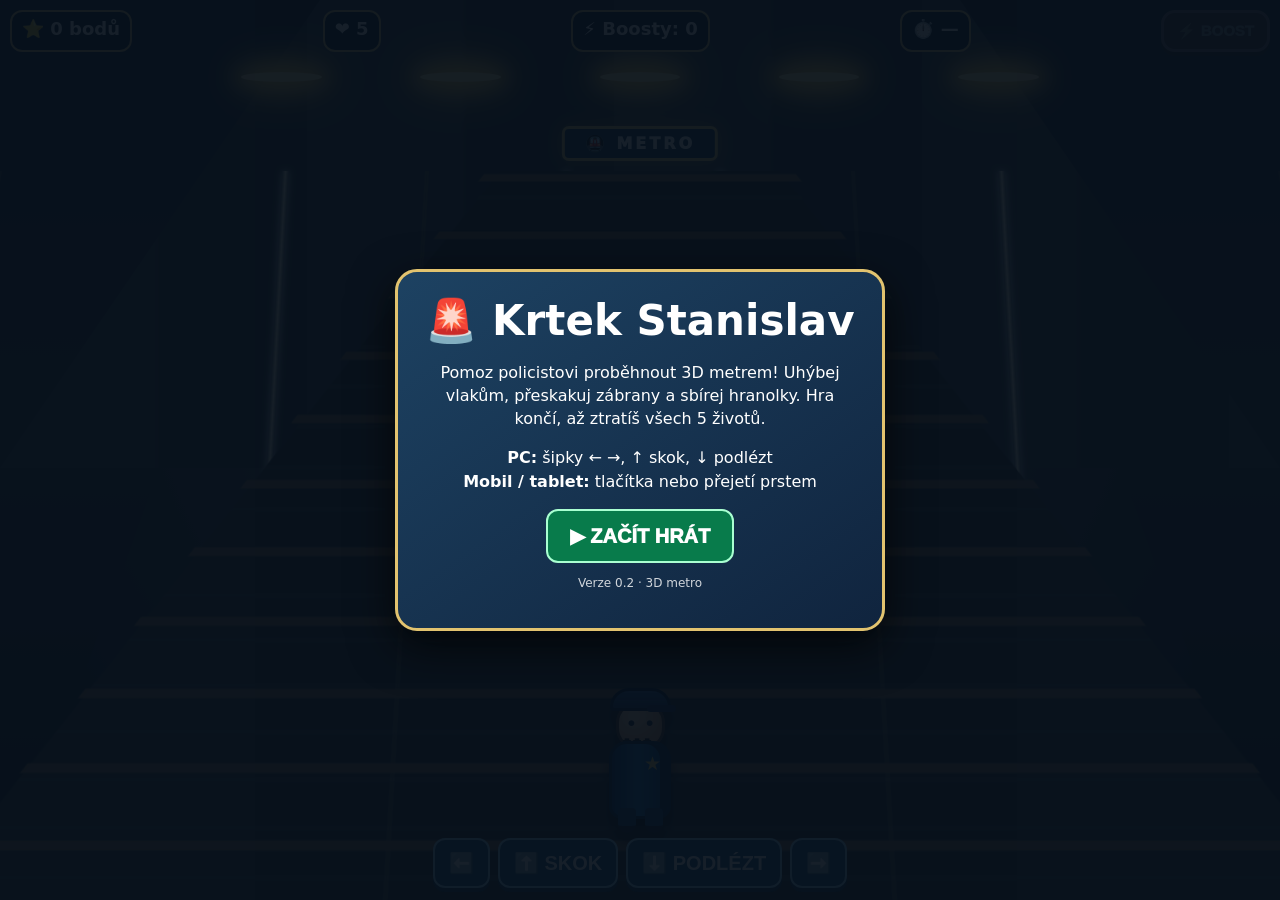
==== skupina-1-krtek-stanislav/index.html @ 67f4f02d "Vytvoření 3D verze hry Krtek Stanislav 0.2" ====
<!doctype html>
<html lang="cs">
<head>
<meta charset="utf-8">
<meta name="viewport" content="width=device-width,initial-scale=1,maximum-scale=1,user-scalable=no">
<title>Krtek Stanislav – 3D metro</title>
<style>
:root{color-scheme:dark;font-family:system-ui,Arial,sans-serif}*{box-sizing:border-box}
body{margin:0;background:#080e18;color:#fff;overflow:hidden;touch-action:manipulation}
#game{position:relative;width:100vw;height:100dvh;min-height:520px;overflow:hidden;background:linear-gradient(#111b2b 0 12%,#242c37 48%,#090d13 100%);perspective:850px}
.ceiling{position:absolute;inset:0 0 48%;background:repeating-linear-gradient(90deg,#353b42 0 12%,#252b32 12.5% 24%);clip-path:polygon(25% 0,75% 0,100% 100%,0 100%)}
.tunnel{position:absolute;inset:4% 0 0;background:radial-gradient(ellipse at 50% 38%,#5a6063 0,#333b42 42%,#111923 78%);clip-path:polygon(25% 0,75% 0,100% 100%,0 100%)}
.lamps{position:absolute;top:8%;left:15%;right:15%;height:12%;display:flex;justify-content:space-around;filter:drop-shadow(0 0 18px #ffd76a)}
.lamps i{width:9%;height:10px;border-radius:50%;background:#ffe59a;box-shadow:0 0 20px 8px #ffd35b}
.sign{position:absolute;z-index:2;top:14%;left:50%;transform:translateX(-50%);background:#183c55;border:3px solid #e5c56a;border-radius:7px;padding:5px 20px;font-weight:1000;letter-spacing:3px;box-shadow:0 0 18px #ffcf5a66}
.world{position:absolute;inset:19% 0 0;transform-style:preserve-3d;transform:rotateX(12deg);transform-origin:50% 0}
.floor{position:absolute;inset:0;background:repeating-linear-gradient(0deg,#282b2d 0 35px,#34383a 36px 39px);clip-path:polygon(39% 0,61% 0,100% 100%,0 100%)}
.lane{position:absolute;top:0;bottom:0;width:33.333%;border-left:2px solid #b8a16c33;border-right:2px solid #b8a16c33}
.lane:nth-child(1){left:0}.lane:nth-child(2){left:33.333%}.lane:nth-child(3){left:66.666%}
.rail{position:absolute;top:0;bottom:-5%;width:7px;background:linear-gradient(90deg,#56616a,#f4f0d8,#59636b);box-shadow:0 0 7px #cbd8e5;transform:perspective(400px) rotateX(-5deg);transform-origin:top}
.rail.r1{left:22%}.rail.r2{left:44%}.rail.r3{left:56%}.rail.r4{left:78%}
.sleepers{position:absolute;inset:0;background:repeating-linear-gradient(0deg,transparent 0 35px,#8a6b4b 36px 43px,transparent 44px 62px);clip-path:polygon(38% 0,62% 0,100% 100%,0 100%);opacity:.9}
#player{position:absolute;z-index:6;bottom:9%;left:50%;width:78px;height:142px;transform:translateX(-50%);transition:left .14s;filter:drop-shadow(0 12px 7px #000b);transform-style:preserve-3d}
.officer{position:absolute;bottom:0;left:8px;width:62px;height:78px;background:linear-gradient(90deg,#07366e,#1675bd 45%,#06427f);border:3px solid #082747;border-radius:18px 18px 13px 13px;box-shadow:inset -8px 0 #031f45}
.officer:before{content:"★";position:absolute;right:7px;top:8px;color:#ffdf72;font-size:19px}
.head{position:absolute;bottom:69px;left:15px;width:49px;height:49px;border-radius:45%;background:radial-gradient(circle at 35% 28%,#ffe0b4,#c98252);border:3px solid #573a2b;text-align:center;color:#18233a;font-size:20px;padding-top:7px}
.head:after{content:"〰";position:absolute;left:4px;top:24px;color:#111;font-size:27px;font-weight:1000}
.cap{position:absolute;z-index:2;bottom:108px;left:9px;width:61px;height:23px;background:linear-gradient(#315f9d,#102f5d);border:3px solid #091d37;border-radius:24px 24px 5px 5px}
.cap:after{content:"";position:absolute;right:-8px;bottom:-4px;width:29px;height:7px;background:#142d50;border-radius:8px}
.legs{position:absolute;bottom:-14px;left:17px;display:flex;gap:9px}.legs i{width:18px;height:25px;background:#123f72;border-radius:4px 4px 8px 8px;border-bottom:7px solid #181b20}
.object{position:absolute;z-index:5;left:50%;top:-100px;transform:translateX(-50%);font-size:clamp(42px,8vw,72px);filter:drop-shadow(0 8px 5px #000b);will-change:top}
.object.food{font-size:48px}.object.train{font-size:clamp(58px,11vw,94px)}.object.barrier{font-size:clamp(44px,9vw,76px)}
.hud{position:absolute;z-index:12;top:10px;left:10px;right:10px;display:flex;justify-content:space-between;gap:6px;flex-wrap:wrap;font-weight:900}
.pill{background:#071727eF;border:2px solid #d8bd70;border-radius:12px;padding:6px 10px;font-size:clamp(12px,3vw,18px)}
#boostButton{background:#c62828;border:3px solid #ffb0a4;border-radius:14px;color:#fff;font-weight:1000;padding:9px 13px;font-size:15px;box-shadow:0 4px #751515}
#boostButton:disabled{opacity:.48;filter:grayscale(.7)}
.controls{position:absolute;z-index:12;bottom:12px;left:0;right:0;display:flex;justify-content:center;gap:8px}
.controls button{background:#164f80;border:2px solid #9edfff;border-radius:12px;color:white;padding:11px 14px;font-size:clamp(15px,3.5vw,20px);font-weight:900;box-shadow:0 4px #092b4b}
#overlay{position:absolute;z-index:20;inset:0;background:#07111beF;display:flex;align-items:center;justify-content:center;padding:16px;text-align:center}
.panel{max-width:490px;background:linear-gradient(145deg,#1d4262,#10243e);border:3px solid #e2c36f;border-radius:22px;padding:24px;box-shadow:0 15px 45px #000b}
.panel h1{font-size:clamp(27px,6vw,42px);margin:0 0 10px}.panel p{line-height:1.45}.mainbtn{background:#087b4b;color:white;border:2px solid #a9ffd1;border-radius:12px;padding:13px 22px;font-weight:1000;font-size:20px}
.small{font-size:12px;opacity:.8}
.jump{animation:jump .65s ease}.slide{transform:translateX(-50%) scale(.75,.55)!important;transform-origin:bottom}
@keyframes jump{50%{bottom:30%}}
@media(max-height:620px){#player{bottom:7%;transform:translateX(-50%) scale(.8);transform-origin:bottom}.controls{bottom:5px}.controls button{padding:7px 10px}.hud{top:5px}}
</style>
</head>
<body>
<main id="game">
<div class="tunnel"></div><div class="ceiling"></div><div class="lamps"><i></i><i></i><i></i><i></i><i></i></div><div class="sign">🚇 METRO</div>
<div class="world"><div class="floor"></div><div class="lane"></div><div class="lane"></div><div class="lane"></div><div class="sleepers"></div><div class="rail r1"></div><div class="rail r2"></div><div class="rail r3"></div><div class="rail r4"></div></div>
<div class="hud"><div class="pill">⭐ <span id="score">0</span> bodů</div><div class="pill">❤️ <span id="lives">5</span></div><div class="pill">⚡ Boosty: <span id="boosts">0</span></div><div class="pill">⏱️ <span id="boostTime">—</span></div><button id="boostButton" disabled>⚡ BOOST</button></div>
<div id="player"><div class="cap"></div><div class="head">• •</div><div class="officer"></div><div class="legs"><i></i><i></i></div></div>
<div class="controls"><button id="left">⬅️</button><button id="jump">⬆️ SKOK</button><button id="slide">⬇️ PODLÉZT</button><button id="right">➡️</button></div>
<div id="overlay"><div class="panel"><h1>🚨 Krtek Stanislav</h1><p>Pomoz policistovi proběhnout 3D metrem! Uhýbej vlakům, přeskakuj zábrany a sbírej hranolky. Hra končí, až ztratíš všech 5 životů.</p><p><b>PC:</b> šipky ← →, ↑ skok, ↓ podlézt<br><b>Mobil / tablet:</b> tlačítka nebo přejetí prstem</p><button class="mainbtn" id="start">▶ ZAČÍT HRÁT</button><p class="small">Verze 0.2 · 3D metro</p></div></div>
</main>
<script>
(()=>{const $=id=>document.getElementById(id),game=$('game'),player=$('player');let lane=1,score=0,lives=5,boosts=0,boostLeft=0,running=false,objects=[],last=0,spawn=0,raf=0,clock=0;const centers=['16.666%','50%','83.333%'];function hud(){$('score').textContent=score;$('lives').textContent=lives;$('boosts').textContent=boosts;$('boostButton').disabled=!running||boosts<1;$('boostTime').textContent=boostLeft>0?boostLeft.toFixed(1)+' s':'—'}function place(){player.style.left=centers[lane]}function move(d){if(!running)return;lane=Math.max(0,Math.min(2,lane+d));place()}function pose(a){if(!running)return;player.classList.remove('jump','slide');void player.offsetWidth;player.classList.add(a);setTimeout(()=>player.classList.remove(a),650)}function spawnObj(){const l=Math.floor(Math.random()*3),r=Math.random(),kind=r<.25?'food':r<.67?'train':'barrier';const el=document.createElement('div');el.className='object '+kind;el.textContent=kind==='food'?'🍟':kind==='train'?'🚇':'🚧';el.style.left=centers[l];game.appendChild(el);objects.push({el,l,kind,y:-100,checked:false})}
function tick(now){if(!running)return;const dt=Math.min((now-last)/1000,.05);last=now;spawn+=dt;if(spawn>(boostLeft>0?.78:1.05)){spawn=0;spawnObj()}const speed=(boostLeft>0?1.1:1)*300;for(let i=objects.length-1;i>=0;i--){const o=objects[i];o.y+=speed*dt;o.el.style.top=o.y+'px';const hit=o.y>game.clientHeight*.68&&o.y<game.clientHeight*.83&&o.l===lane&&!o.checked;if(hit){o.checked=true;if(o.kind==='food'){score+=10;const before=Math.floor((score-10)/500),after=Math.floor(score/500);boosts+=after-before;hud()}else if(o.kind==='train'){lives--;hud();if(lives<=0){finish();return}}else if(!player.classList.contains('jump')&&!player.classList.contains('slide')){lives--;hud();if(lives<=0){finish();return}}}if(o.y>game.clientHeight+100){o.el.remove();objects.splice(i,1)}}if(boostLeft>0){boostLeft=Math.max(0,boostLeft-dt);hud()}raf=requestAnimationFrame(tick)}
function start(){cancelAnimationFrame(raf);objects.forEach(o=>o.el.remove());objects=[];lane=1;score=0;lives=5;boosts=0;boostLeft=0;spawn=0;running=true;place();hud();$('overlay').style.display='none';last=performance.now();raf=requestAnimationFrame(tick)}
function finish(){running=false;cancelAnimationFrame(raf);$('overlay').style.display='flex';$('overlay').innerHTML='<div class="panel"><h1>🚨 Konec hry!</h1><p>Policistovi došly životy. Dobrá práce!</p><p>Nasbírané body: <b>'+score+'</b><br>Zbývající hranolky proměnily se v parádní skóre!</p><button class="mainbtn" id="again">↻ HRÁT ZNOVU</button><p class="small">Krtek Stanislav · Verze 0.2</p></div>';$('again').onclick=start;hud()}
function useBoost(){if(!running||boosts<1||boostLeft>0)return;boosts--;boostLeft=20;hud()}
$('start').onclick=start;$('left').onclick=()=>move(-1);$('right').onclick=()=>move(1);$('jump').onclick=()=>pose('jump');$('slide').onclick=()=>pose('slide');$('boostButton').onclick=useBoost;document.addEventListener('keydown',e=>{if(e.key==='ArrowLeft')move(-1);if(e.key==='ArrowRight')move(1);if(e.key==='ArrowUp'||e.key===' ')pose('jump');if(e.key==='ArrowDown')pose('slide');if(e.key.toLowerCase()==='b')useBoost()});let sx=0,sy=0;game.addEventListener('touchstart',e=>{sx=e.changedTouches[0].clientX;sy=e.changedTouches[0].clientY},{passive:true});game.addEventListener('touchend',e=>{const dx=e.changedTouches[0].clientX-sx,dy=e.changedTouches[0].clientY-sy;if(Math.abs(dx)>35&&Math.abs(dx)>Math.abs(dy))move(dx>0?1:-1);else if(Math.abs(dy)>35)pose(dy<0?'jump':'slide')},{passive:true});place();hud()})();
</script>
</body></html>
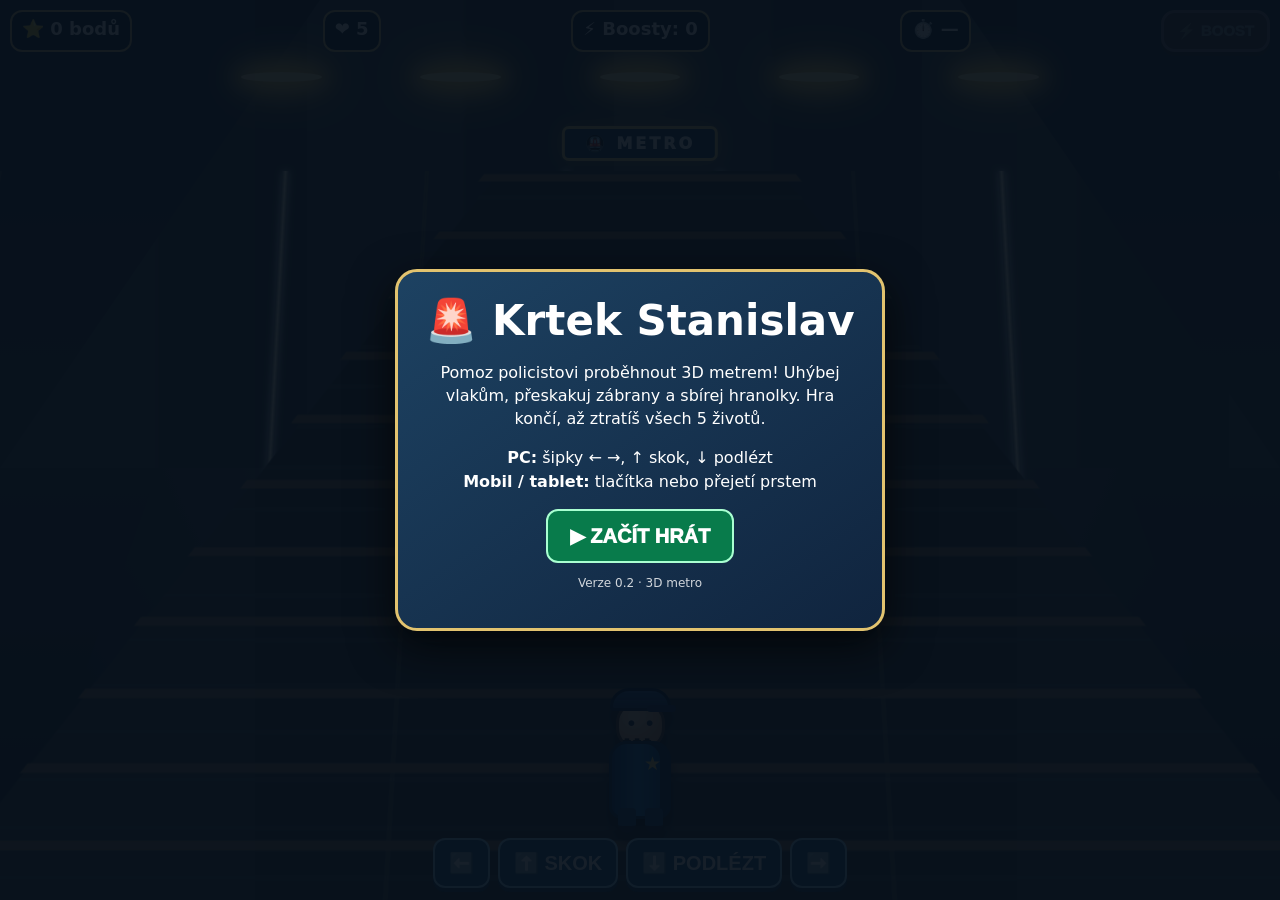
==== commit 382642ab: "Oprava rozložení tří kolejí ve 3D metru" ====
--- a/skupina-1-krtek-stanislav/index.html
+++ b/skupina-1-krtek-stanislav/index.html
@@ -16,7 +16,7 @@
 .world{position:absolute;inset:19% 0 0;transform-style:preserve-3d;transform:rotateX(12deg);transform-origin:50% 0}
 .floor{position:absolute;inset:0;background:repeating-linear-gradient(0deg,#282b2d 0 35px,#34383a 36px 39px);clip-path:polygon(39% 0,61% 0,100% 100%,0 100%)}
 .lane{position:absolute;top:0;bottom:0;width:33.333%;border-left:2px solid #b8a16c33;border-right:2px solid #b8a16c33}
-.lane:nth-child(1){left:0}.lane:nth-child(2){left:33.333%}.lane:nth-child(3){left:66.666%}
+.lane:nth-child(2){left:0}.lane:nth-child(3){left:33.333%}.lane:nth-child(4){left:66.666%}
 .rail{position:absolute;top:0;bottom:-5%;width:7px;background:linear-gradient(90deg,#56616a,#f4f0d8,#59636b);box-shadow:0 0 7px #cbd8e5;transform:perspective(400px) rotateX(-5deg);transform-origin:top}
 .rail.r1{left:22%}.rail.r2{left:44%}.rail.r3{left:56%}.rail.r4{left:78%}
 .sleepers{position:absolute;inset:0;background:repeating-linear-gradient(0deg,transparent 0 35px,#8a6b4b 36px 43px,transparent 44px 62px);clip-path:polygon(38% 0,62% 0,100% 100%,0 100%);opacity:.9}
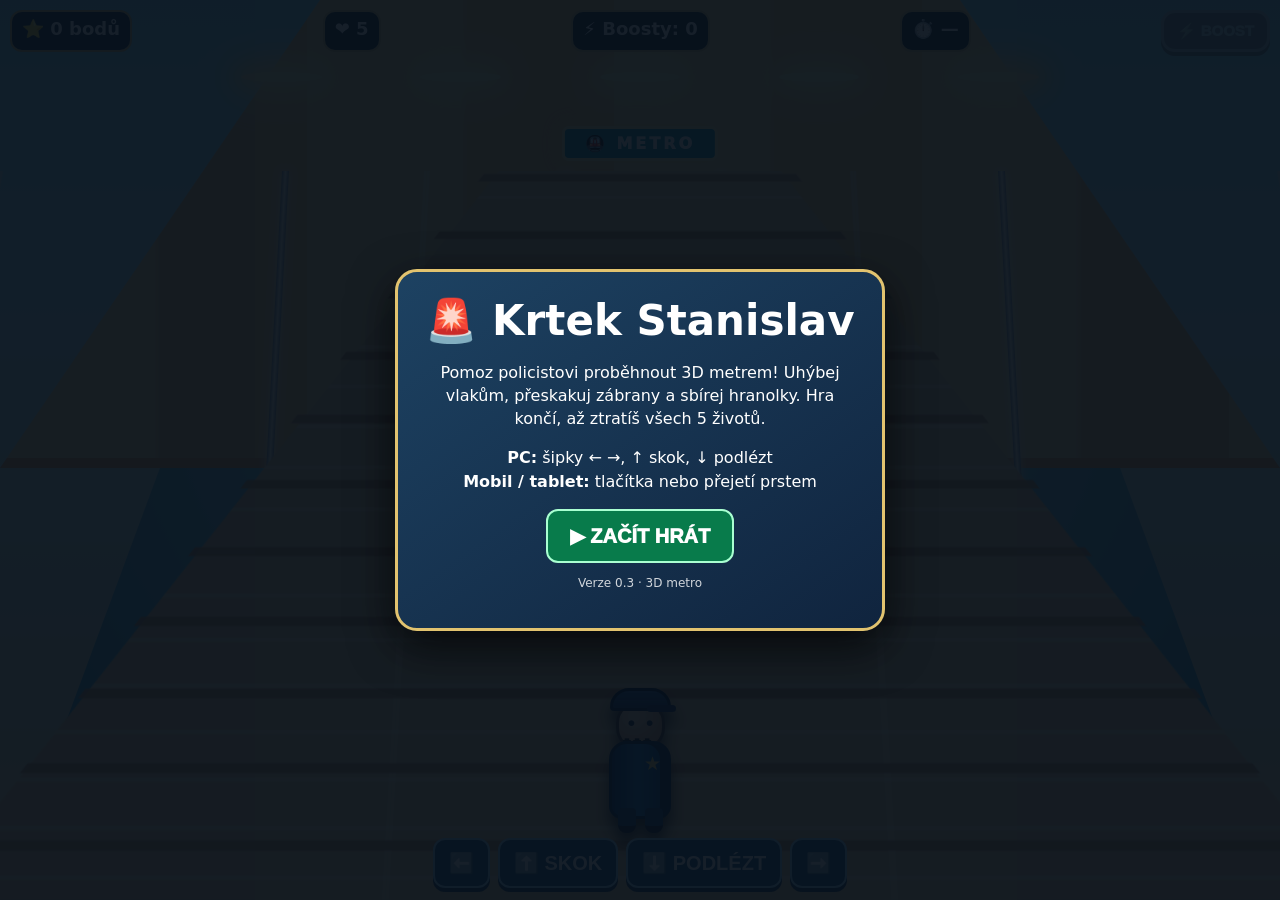
==== commit 45486251: "Grafika metra – barevný kreslený styl, verze 0.3" ====
--- a/skupina-1-krtek-stanislav/index.html
+++ b/skupina-1-krtek-stanislav/index.html
@@ -7,19 +7,19 @@
 <style>
 :root{color-scheme:dark;font-family:system-ui,Arial,sans-serif}*{box-sizing:border-box}
 body{margin:0;background:#080e18;color:#fff;overflow:hidden;touch-action:manipulation}
-#game{position:relative;width:100vw;height:100dvh;min-height:520px;overflow:hidden;background:linear-gradient(#111b2b 0 12%,#242c37 48%,#090d13 100%);perspective:850px}
-.ceiling{position:absolute;inset:0 0 48%;background:repeating-linear-gradient(90deg,#353b42 0 12%,#252b32 12.5% 24%);clip-path:polygon(25% 0,75% 0,100% 100%,0 100%)}
-.tunnel{position:absolute;inset:4% 0 0;background:radial-gradient(ellipse at 50% 38%,#5a6063 0,#333b42 42%,#111923 78%);clip-path:polygon(25% 0,75% 0,100% 100%,0 100%)}
-.lamps{position:absolute;top:8%;left:15%;right:15%;height:12%;display:flex;justify-content:space-around;filter:drop-shadow(0 0 18px #ffd76a)}
-.lamps i{width:9%;height:10px;border-radius:50%;background:#ffe59a;box-shadow:0 0 20px 8px #ffd35b}
-.sign{position:absolute;z-index:2;top:14%;left:50%;transform:translateX(-50%);background:#183c55;border:3px solid #e5c56a;border-radius:7px;padding:5px 20px;font-weight:1000;letter-spacing:3px;box-shadow:0 0 18px #ffcf5a66}
+#game{position:relative;width:100vw;height:100dvh;min-height:520px;overflow:hidden;background:linear-gradient(#8fe7ff 0%,#b8f2ff 35%,#f6d99a 100%);perspective:850px}
+.ceiling{position:absolute;inset:0 0 48%;background:repeating-linear-gradient(90deg,#ffdc91 0 12%,#f4c477 12.5% 24%);border-bottom:10px solid #e99d56;clip-path:polygon(25% 0,75% 0,100% 100%,0 100%)}
+.tunnel{position:absolute;inset:4% 0 0;background:radial-gradient(ellipse at 50% 38%,#b7f4ff 0,#72c9df 45%,#3993b8 82%);clip-path:polygon(25% 0,75% 0,100% 100%,0 100%)}
+.lamps{position:absolute;top:8%;left:15%;right:15%;height:12%;display:flex;justify-content:space-around;filter:drop-shadow(0 0 18px #fff3a0)}
+.lamps i{width:9%;height:10px;border-radius:50%;background:#fff6b0;box-shadow:0 0 22px 9px #fff0a0}
+.sign{position:absolute;z-index:2;top:14%;left:50%;transform:translateX(-50%);background:#168b9d;border:3px solid #fff0a0;border-radius:7px;padding:5px 20px;font-weight:1000;letter-spacing:3px;box-shadow:0 0 18px #ffcf5a66}
 .world{position:absolute;inset:19% 0 0;transform-style:preserve-3d;transform:rotateX(12deg);transform-origin:50% 0}
-.floor{position:absolute;inset:0;background:repeating-linear-gradient(0deg,#282b2d 0 35px,#34383a 36px 39px);clip-path:polygon(39% 0,61% 0,100% 100%,0 100%)}
-.lane{position:absolute;top:0;bottom:0;width:33.333%;border-left:2px solid #b8a16c33;border-right:2px solid #b8a16c33}
+.floor{position:absolute;inset:0;background:repeating-linear-gradient(0deg,#e9c78c 0 35px,#f6dfad 36px 39px);clip-path:polygon(39% 0,61% 0,100% 100%,0 100%)}
+.lane{position:absolute;top:0;bottom:0;width:33.333%;border-left:3px solid #fff2c566;border-right:3px solid #fff2c566}
 .lane:nth-child(2){left:0}.lane:nth-child(3){left:33.333%}.lane:nth-child(4){left:66.666%}
-.rail{position:absolute;top:0;bottom:-5%;width:7px;background:linear-gradient(90deg,#56616a,#f4f0d8,#59636b);box-shadow:0 0 7px #cbd8e5;transform:perspective(400px) rotateX(-5deg);transform-origin:top}
+.rail{position:absolute;top:0;bottom:-5%;width:7px;background:linear-gradient(90deg,#8b9299,#fff7df,#8b9299);box-shadow:0 0 9px #fff5d5;transform:perspective(400px) rotateX(-5deg);transform-origin:top}
 .rail.r1{left:22%}.rail.r2{left:44%}.rail.r3{left:56%}.rail.r4{left:78%}
-.sleepers{position:absolute;inset:0;background:repeating-linear-gradient(0deg,transparent 0 35px,#8a6b4b 36px 43px,transparent 44px 62px);clip-path:polygon(38% 0,62% 0,100% 100%,0 100%);opacity:.9}
+.sleepers{position:absolute;inset:0;background:repeating-linear-gradient(0deg,transparent 0 35px,#b98250 36px 43px,transparent 44px 62px);clip-path:polygon(38% 0,62% 0,100% 100%,0 100%);opacity:.9}
 #player{position:absolute;z-index:6;bottom:9%;left:50%;width:78px;height:142px;transform:translateX(-50%);transition:left .14s;filter:drop-shadow(0 12px 7px #000b);transform-style:preserve-3d}
 .officer{position:absolute;bottom:0;left:8px;width:62px;height:78px;background:linear-gradient(90deg,#07366e,#1675bd 45%,#06427f);border:3px solid #082747;border-radius:18px 18px 13px 13px;box-shadow:inset -8px 0 #031f45}
 .officer:before{content:"★";position:absolute;right:7px;top:8px;color:#ffdf72;font-size:19px}
@@ -52,7 +52,7 @@
 <div class="hud"><div class="pill">⭐ <span id="score">0</span> bodů</div><div class="pill">❤️ <span id="lives">5</span></div><div class="pill">⚡ Boosty: <span id="boosts">0</span></div><div class="pill">⏱️ <span id="boostTime">—</span></div><button id="boostButton" disabled>⚡ BOOST</button></div>
 <div id="player"><div class="cap"></div><div class="head">• •</div><div class="officer"></div><div class="legs"><i></i><i></i></div></div>
 <div class="controls"><button id="left">⬅️</button><button id="jump">⬆️ SKOK</button><button id="slide">⬇️ PODLÉZT</button><button id="right">➡️</button></div>
-<div id="overlay"><div class="panel"><h1>🚨 Krtek Stanislav</h1><p>Pomoz policistovi proběhnout 3D metrem! Uhýbej vlakům, přeskakuj zábrany a sbírej hranolky. Hra končí, až ztratíš všech 5 životů.</p><p><b>PC:</b> šipky ← →, ↑ skok, ↓ podlézt<br><b>Mobil / tablet:</b> tlačítka nebo přejetí prstem</p><button class="mainbtn" id="start">▶ ZAČÍT HRÁT</button><p class="small">Verze 0.2 · 3D metro</p></div></div>
+<div id="overlay"><div class="panel"><h1>🚨 Krtek Stanislav</h1><p>Pomoz policistovi proběhnout 3D metrem! Uhýbej vlakům, přeskakuj zábrany a sbírej hranolky. Hra končí, až ztratíš všech 5 životů.</p><p><b>PC:</b> šipky ← →, ↑ skok, ↓ podlézt<br><b>Mobil / tablet:</b> tlačítka nebo přejetí prstem</p><button class="mainbtn" id="start">▶ ZAČÍT HRÁT</button><p class="small">Verze 0.3 · 3D metro</p></div></div>
 </main>
 <script>
 (()=>{const $=id=>document.getElementById(id),game=$('game'),player=$('player');let lane=1,score=0,lives=5,boosts=0,boostLeft=0,running=false,objects=[],last=0,spawn=0,raf=0,clock=0;const centers=['16.666%','50%','83.333%'];function hud(){$('score').textContent=score;$('lives').textContent=lives;$('boosts').textContent=boosts;$('boostButton').disabled=!running||boosts<1;$('boostTime').textContent=boostLeft>0?boostLeft.toFixed(1)+' s':'—'}function place(){player.style.left=centers[lane]}function move(d){if(!running)return;lane=Math.max(0,Math.min(2,lane+d));place()}function pose(a){if(!running)return;player.classList.remove('jump','slide');void player.offsetWidth;player.classList.add(a);setTimeout(()=>player.classList.remove(a),650)}function spawnObj(){const l=Math.floor(Math.random()*3),r=Math.random(),kind=r<.25?'food':r<.67?'train':'barrier';const el=document.createElement('div');el.className='object '+kind;el.textContent=kind==='food'?'🍟':kind==='train'?'🚇':'🚧';el.style.left=centers[l];game.appendChild(el);objects.push({el,l,kind,y:-100,checked:false})}
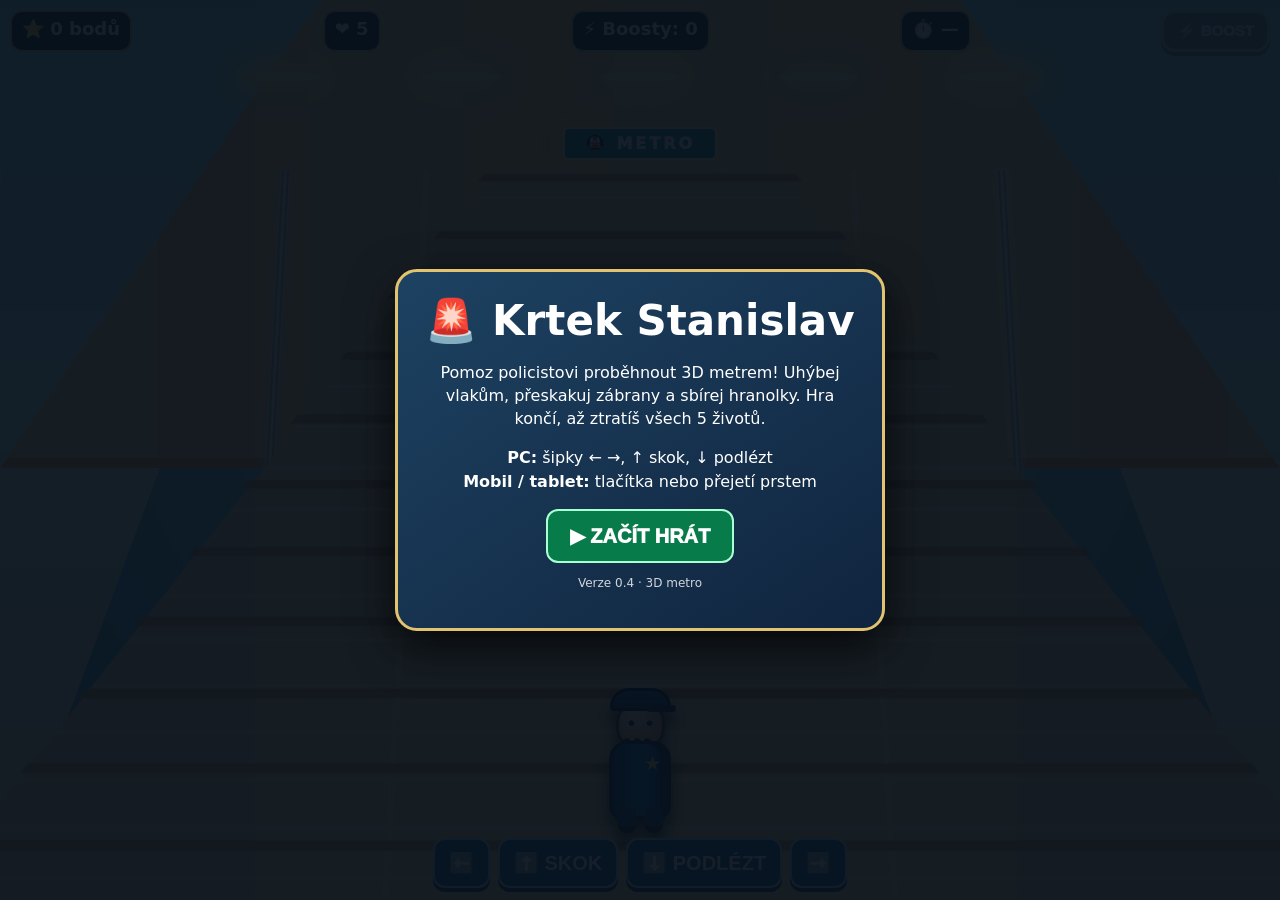
==== commit e90721ba: "3D vlaky v metru – verze 0.4" ====
--- a/skupina-1-krtek-stanislav/index.html
+++ b/skupina-1-krtek-stanislav/index.html
@@ -30,6 +30,19 @@
 .legs{position:absolute;bottom:-14px;left:17px;display:flex;gap:9px}.legs i{width:18px;height:25px;background:#123f72;border-radius:4px 4px 8px 8px;border-bottom:7px solid #181b20}
 .object{position:absolute;z-index:5;left:50%;top:-100px;transform:translateX(-50%);font-size:clamp(42px,8vw,72px);filter:drop-shadow(0 8px 5px #000b);will-change:top}
 .object.food{font-size:48px}.object.train{font-size:clamp(58px,11vw,94px)}.object.barrier{font-size:clamp(44px,9vw,76px)}
+.object.train{width:clamp(94px,25vw,174px);height:clamp(82px,19vw,128px);font-size:0;filter:drop-shadow(0 13px 8px #17445a99);transform:translateX(-50%) perspective(650px) rotateX(4deg) scale(var(--depth,1));transform-origin:center bottom}
+.train3d{position:absolute;inset:0;transform-style:preserve-3d}
+.train-roof{position:absolute;left:12%;right:12%;top:0;height:17%;border-radius:18px 18px 5px 5px;background:linear-gradient(180deg,#fff5c7,#e4a43e 55%,#a95d22);border:2px solid #8b4a20;transform:translateZ(10px)}
+.train-face{position:absolute;left:7%;right:7%;top:13%;bottom:9%;border:3px solid #a94f26;border-radius:22px 22px 13px 13px;background:linear-gradient(110deg,#ffdf78 0%,#f39a36 48%,#c84e29 100%);box-shadow:inset -13px 0 0 #9c3f28,inset 0 -9px 0 #9b462a;transform:translateZ(13px);overflow:hidden}
+.train-windshield{position:absolute;left:13%;right:13%;top:12%;height:43%;display:flex;gap:5px;justify-content:center}
+.train-windshield i{flex:1;border:3px solid #d9f8ff;border-radius:9px 9px 4px 4px;background:linear-gradient(145deg,#b8f4ff,#277f9d 72%,#14536f);box-shadow:inset 0 0 10px #fff9}
+.train-nose{position:absolute;left:25%;right:25%;bottom:12%;height:20%;border-radius:8px;background:linear-gradient(#fff1b0,#d9a343);border:2px solid #9d5b27;box-shadow:inset 0 3px 5px #fff8}
+.train-light{position:absolute;bottom:18%;width:13px;height:13px;border-radius:50%;background:#fff8bd;box-shadow:0 0 12px 5px #fff0a0}
+.train-light.left{left:10%}.train-light.right{right:10%}
+.train-bumper{position:absolute;left:3%;right:3%;bottom:3%;height:12%;border-radius:8px;background:linear-gradient(#778994,#dce8e9 45%,#53636c);border:2px solid #354a54;transform:translateZ(18px)}
+.train-wheel{position:absolute;bottom:0;width:19%;height:19%;border-radius:50%;background:radial-gradient(circle,#e9edf0 0 18%,#4d5960 20% 46%,#172b36 49% 70%,#84949a 73%);border:3px solid #34444a;transform:translateZ(3px)}
+.train-wheel.one{left:15%}.train-wheel.two{right:15%}
+
 .hud{position:absolute;z-index:12;top:10px;left:10px;right:10px;display:flex;justify-content:space-between;gap:6px;flex-wrap:wrap;font-weight:900}
 .pill{background:#071727eF;border:2px solid #d8bd70;border-radius:12px;padding:6px 10px;font-size:clamp(12px,3vw,18px)}
 #boostButton{background:#c62828;border:3px solid #ffb0a4;border-radius:14px;color:#fff;font-weight:1000;padding:9px 13px;font-size:15px;box-shadow:0 4px #751515}
@@ -52,13 +65,13 @@
 <div class="hud"><div class="pill">⭐ <span id="score">0</span> bodů</div><div class="pill">❤️ <span id="lives">5</span></div><div class="pill">⚡ Boosty: <span id="boosts">0</span></div><div class="pill">⏱️ <span id="boostTime">—</span></div><button id="boostButton" disabled>⚡ BOOST</button></div>
 <div id="player"><div class="cap"></div><div class="head">• •</div><div class="officer"></div><div class="legs"><i></i><i></i></div></div>
 <div class="controls"><button id="left">⬅️</button><button id="jump">⬆️ SKOK</button><button id="slide">⬇️ PODLÉZT</button><button id="right">➡️</button></div>
-<div id="overlay"><div class="panel"><h1>🚨 Krtek Stanislav</h1><p>Pomoz policistovi proběhnout 3D metrem! Uhýbej vlakům, přeskakuj zábrany a sbírej hranolky. Hra končí, až ztratíš všech 5 životů.</p><p><b>PC:</b> šipky ← →, ↑ skok, ↓ podlézt<br><b>Mobil / tablet:</b> tlačítka nebo přejetí prstem</p><button class="mainbtn" id="start">▶ ZAČÍT HRÁT</button><p class="small">Verze 0.3 · 3D metro</p></div></div>
+<div id="overlay"><div class="panel"><h1>🚨 Krtek Stanislav</h1><p>Pomoz policistovi proběhnout 3D metrem! Uhýbej vlakům, přeskakuj zábrany a sbírej hranolky. Hra končí, až ztratíš všech 5 životů.</p><p><b>PC:</b> šipky ← →, ↑ skok, ↓ podlézt<br><b>Mobil / tablet:</b> tlačítka nebo přejetí prstem</p><button class="mainbtn" id="start">▶ ZAČÍT HRÁT</button><p class="small">Verze 0.4 · 3D metro</p></div></div>
 </main>
 <script>
-(()=>{const $=id=>document.getElementById(id),game=$('game'),player=$('player');let lane=1,score=0,lives=5,boosts=0,boostLeft=0,running=false,objects=[],last=0,spawn=0,raf=0,clock=0;const centers=['16.666%','50%','83.333%'];function hud(){$('score').textContent=score;$('lives').textContent=lives;$('boosts').textContent=boosts;$('boostButton').disabled=!running||boosts<1;$('boostTime').textContent=boostLeft>0?boostLeft.toFixed(1)+' s':'—'}function place(){player.style.left=centers[lane]}function move(d){if(!running)return;lane=Math.max(0,Math.min(2,lane+d));place()}function pose(a){if(!running)return;player.classList.remove('jump','slide');void player.offsetWidth;player.classList.add(a);setTimeout(()=>player.classList.remove(a),650)}function spawnObj(){const l=Math.floor(Math.random()*3),r=Math.random(),kind=r<.25?'food':r<.67?'train':'barrier';const el=document.createElement('div');el.className='object '+kind;el.textContent=kind==='food'?'🍟':kind==='train'?'🚇':'🚧';el.style.left=centers[l];game.appendChild(el);objects.push({el,l,kind,y:-100,checked:false})}
-function tick(now){if(!running)return;const dt=Math.min((now-last)/1000,.05);last=now;spawn+=dt;if(spawn>(boostLeft>0?.78:1.05)){spawn=0;spawnObj()}const speed=(boostLeft>0?1.1:1)*300;for(let i=objects.length-1;i>=0;i--){const o=objects[i];o.y+=speed*dt;o.el.style.top=o.y+'px';const hit=o.y>game.clientHeight*.68&&o.y<game.clientHeight*.83&&o.l===lane&&!o.checked;if(hit){o.checked=true;if(o.kind==='food'){score+=10;const before=Math.floor((score-10)/500),after=Math.floor(score/500);boosts+=after-before;hud()}else if(o.kind==='train'){lives--;hud();if(lives<=0){finish();return}}else if(!player.classList.contains('jump')&&!player.classList.contains('slide')){lives--;hud();if(lives<=0){finish();return}}}if(o.y>game.clientHeight+100){o.el.remove();objects.splice(i,1)}}if(boostLeft>0){boostLeft=Math.max(0,boostLeft-dt);hud()}raf=requestAnimationFrame(tick)}
+(()=>{const $=id=>document.getElementById(id),game=$('game'),player=$('player');let lane=1,score=0,lives=5,boosts=0,boostLeft=0,running=false,objects=[],last=0,spawn=0,raf=0,clock=0;const centers=['16.666%','50%','83.333%'];function hud(){$('score').textContent=score;$('lives').textContent=lives;$('boosts').textContent=boosts;$('boostButton').disabled=!running||boosts<1;$('boostTime').textContent=boostLeft>0?boostLeft.toFixed(1)+' s':'—'}function place(){player.style.left=centers[lane]}function move(d){if(!running)return;lane=Math.max(0,Math.min(2,lane+d));place()}function pose(a){if(!running)return;player.classList.remove('jump','slide');void player.offsetWidth;player.classList.add(a);setTimeout(()=>player.classList.remove(a),650)}function spawnObj(){const l=Math.floor(Math.random()*3),r=Math.random(),kind=r<.25?'food':r<.67?'train':'barrier';const el=document.createElement('div');el.className='object '+kind;if(kind==='train'){el.innerHTML='<div class="train3d"><div class="train-roof"></div><div class="train-face"><div class="train-windshield"><i></i><i></i></div><div class="train-nose"></div><i class="train-light left"></i><i class="train-light right"></i></div><div class="train-bumper"></div><div class="train-wheel one"></div><div class="train-wheel two"></div></div>'}else{el.textContent=kind==='food'?'🍟':'🚧'}el.style.left=centers[l];game.appendChild(el);objects.push({el,l,kind,y:-100,checked:false})}
+function tick(now){if(!running)return;const dt=Math.min((now-last)/1000,.05);last=now;spawn+=dt;if(spawn>(boostLeft>0?.78:1.05)){spawn=0;spawnObj()}const speed=(boostLeft>0?1.1:1)*300;for(let i=objects.length-1;i>=0;i--){const o=objects[i];o.y+=speed*dt;o.el.style.top=o.y+'px';if(o.kind==='train')o.el.style.setProperty('--depth',(0.55+0.75*Math.max(0,Math.min(1,(o.y+100)/(game.clientHeight*.8)))).toFixed(2));const hit=o.y>game.clientHeight*.68&&o.y<game.clientHeight*.83&&o.l===lane&&!o.checked;if(hit){o.checked=true;if(o.kind==='food'){score+=10;const before=Math.floor((score-10)/500),after=Math.floor(score/500);boosts+=after-before;hud()}else if(o.kind==='train'){lives--;hud();if(lives<=0){finish();return}}else if(!player.classList.contains('jump')&&!player.classList.contains('slide')){lives--;hud();if(lives<=0){finish();return}}}if(o.y>game.clientHeight+100){o.el.remove();objects.splice(i,1)}}if(boostLeft>0){boostLeft=Math.max(0,boostLeft-dt);hud()}raf=requestAnimationFrame(tick)}
 function start(){cancelAnimationFrame(raf);objects.forEach(o=>o.el.remove());objects=[];lane=1;score=0;lives=5;boosts=0;boostLeft=0;spawn=0;running=true;place();hud();$('overlay').style.display='none';last=performance.now();raf=requestAnimationFrame(tick)}
-function finish(){running=false;cancelAnimationFrame(raf);$('overlay').style.display='flex';$('overlay').innerHTML='<div class="panel"><h1>🚨 Konec hry!</h1><p>Policistovi došly životy. Dobrá práce!</p><p>Nasbírané body: <b>'+score+'</b><br>Zbývající hranolky proměnily se v parádní skóre!</p><button class="mainbtn" id="again">↻ HRÁT ZNOVU</button><p class="small">Krtek Stanislav · Verze 0.2</p></div>';$('again').onclick=start;hud()}
+function finish(){running=false;cancelAnimationFrame(raf);$('overlay').style.display='flex';$('overlay').innerHTML='<div class="panel"><h1>🚨 Konec hry!</h1><p>Policistovi došly životy. Dobrá práce!</p><p>Nasbírané body: <b>'+score+'</b><br>Zbývající hranolky proměnily se v parádní skóre!</p><button class="mainbtn" id="again">↻ HRÁT ZNOVU</button><p class="small">Krtek Stanislav · Verze 0.4</p></div>';$('again').onclick=start;hud()}
 function useBoost(){if(!running||boosts<1||boostLeft>0)return;boosts--;boostLeft=20;hud()}
 $('start').onclick=start;$('left').onclick=()=>move(-1);$('right').onclick=()=>move(1);$('jump').onclick=()=>pose('jump');$('slide').onclick=()=>pose('slide');$('boostButton').onclick=useBoost;document.addEventListener('keydown',e=>{if(e.key==='ArrowLeft')move(-1);if(e.key==='ArrowRight')move(1);if(e.key==='ArrowUp'||e.key===' ')pose('jump');if(e.key==='ArrowDown')pose('slide');if(e.key.toLowerCase()==='b')useBoost()});let sx=0,sy=0;game.addEventListener('touchstart',e=>{sx=e.changedTouches[0].clientX;sy=e.changedTouches[0].clientY},{passive:true});game.addEventListener('touchend',e=>{const dx=e.changedTouches[0].clientX-sx,dy=e.changedTouches[0].clientY-sy;if(Math.abs(dx)>35&&Math.abs(dx)>Math.abs(dy))move(dx>0?1:-1);else if(Math.abs(dy)>35)pose(dy<0?'jump':'slide')},{passive:true});place();hud()})();
 </script>
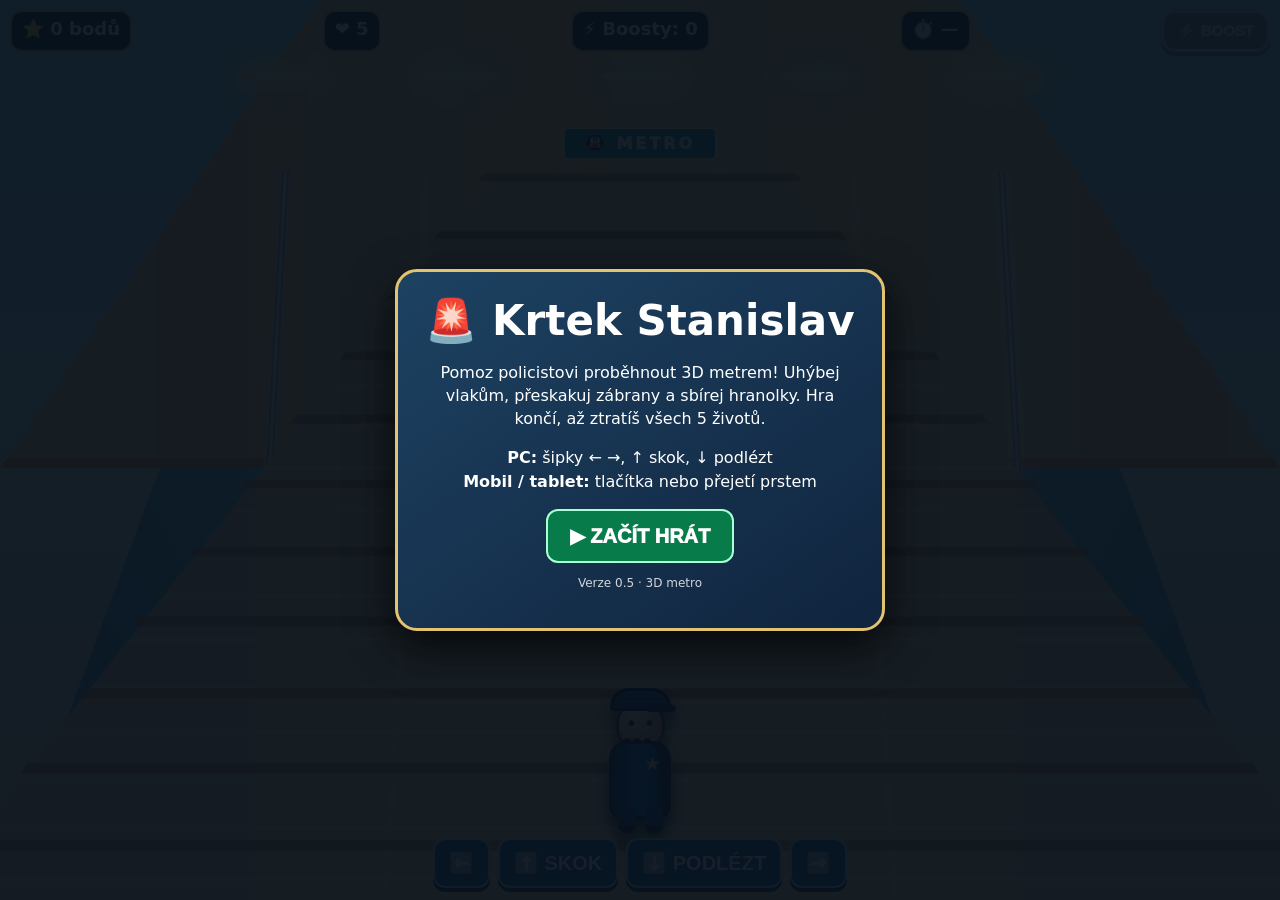
==== commit 0959c4e9: "Add Krtek Stanislav character to metro game (v0.5)" ====
--- a/skupina-1-krtek-stanislav/index.html
+++ b/skupina-1-krtek-stanislav/index.html
@@ -43,6 +43,23 @@
 .train-wheel{position:absolute;bottom:0;width:19%;height:19%;border-radius:50%;background:radial-gradient(circle,#e9edf0 0 18%,#4d5960 20% 46%,#172b36 49% 70%,#84949a 73%);border:3px solid #34444a;transform:translateZ(3px)}
 .train-wheel.one{left:15%}.train-wheel.two{right:15%}
 
+
+#mole{position:absolute;z-index:4;top:37%;left:50%;width:clamp(76px,17vw,118px);height:clamp(92px,20vw,138px);transform:translateX(-50%);filter:drop-shadow(0 12px 7px #14202c99);animation:moleBob 1.15s ease-in-out infinite}
+.mole-body{position:absolute;left:10%;right:10%;bottom:0;height:68%;border-radius:48% 48% 38% 38%;background:radial-gradient(ellipse at 35% 22%,#9a6548 0,#70432f 48%,#39251f 100%);border:3px solid #39251f;box-shadow:inset -10px -5px 0 #2e1c19,inset 7px 4px 9px #c18a62}
+.mole-head{position:absolute;left:13%;top:0;width:74%;height:65%;border-radius:48% 48% 44% 44%;background:radial-gradient(ellipse at 34% 25%,#b17a57,#805039 60%,#4b3026);border:3px solid #39251f;box-shadow:inset -7px -4px 0 #4a2c24}
+.mole-ear{position:absolute;top:7%;width:27%;height:28%;border-radius:50%;background:radial-gradient(circle at 35% 30%,#d49a78,#70432f 70%);border:3px solid #39251f}
+.mole-ear.left{left:-8%}.mole-ear.right{right:-8%}
+.mole-eye{position:absolute;top:37%;width:12%;height:15%;border-radius:50%;background:#fff;border:2px solid #30201a}
+.mole-eye:after{content:"";position:absolute;width:48%;height:55%;left:30%;top:22%;border-radius:50%;background:#15100e}
+.mole-eye.left{left:27%}.mole-eye.right{right:27%}
+.mole-snout{position:absolute;left:37%;top:53%;width:27%;height:20%;border-radius:50%;background:radial-gradient(circle at 35% 25%,#f5b2a0,#a85c56 70%,#63332e);border:2px solid #542c27}
+.mole-moustache{position:absolute;z-index:3;left:12%;top:57%;width:76%;height:20%}
+.mole-moustache:before,.mole-moustache:after{content:"";position:absolute;top:0;width:55%;height:100%;background:linear-gradient(#24201f,#080808);border-radius:90% 15% 85% 25%;box-shadow:0 3px 2px #0008}
+.mole-moustache:before{left:0;transform:rotate(12deg)}.mole-moustache:after{right:0;transform:scaleX(-1) rotate(12deg)}
+.mole-label{position:absolute;top:-24%;left:50%;transform:translateX(-50%);white-space:nowrap;background:#fff4c8;color:#55301e;border:2px solid #70432f;border-radius:10px;padding:2px 8px;font-size:clamp(10px,2.5vw,14px);font-weight:1000}
+@keyframes moleBob{0%,100%{translate:0 0}50%{translate:0 -7px}}
+@media(max-height:620px){#mole{top:34%;transform:translateX(-50%) scale(.82);transform-origin:top center}}
+
 .hud{position:absolute;z-index:12;top:10px;left:10px;right:10px;display:flex;justify-content:space-between;gap:6px;flex-wrap:wrap;font-weight:900}
 .pill{background:#071727eF;border:2px solid #d8bd70;border-radius:12px;padding:6px 10px;font-size:clamp(12px,3vw,18px)}
 #boostButton{background:#c62828;border:3px solid #ffb0a4;border-radius:14px;color:#fff;font-weight:1000;padding:9px 13px;font-size:15px;box-shadow:0 4px #751515}
@@ -63,15 +80,16 @@
 <div class="tunnel"></div><div class="ceiling"></div><div class="lamps"><i></i><i></i><i></i><i></i><i></i></div><div class="sign">🚇 METRO</div>
 <div class="world"><div class="floor"></div><div class="lane"></div><div class="lane"></div><div class="lane"></div><div class="sleepers"></div><div class="rail r1"></div><div class="rail r2"></div><div class="rail r3"></div><div class="rail r4"></div></div>
 <div class="hud"><div class="pill">⭐ <span id="score">0</span> bodů</div><div class="pill">❤️ <span id="lives">5</span></div><div class="pill">⚡ Boosty: <span id="boosts">0</span></div><div class="pill">⏱️ <span id="boostTime">—</span></div><button id="boostButton" disabled>⚡ BOOST</button></div>
+<div id="mole" aria-label="Krtek Stanislav"><div class="mole-label">STANISLAV</div><div class="mole-body"></div><div class="mole-head"><i class="mole-ear left"></i><i class="mole-ear right"></i><i class="mole-eye left"></i><i class="mole-eye right"></i><i class="mole-snout"></i><i class="mole-moustache"></i></div></div>
 <div id="player"><div class="cap"></div><div class="head">• •</div><div class="officer"></div><div class="legs"><i></i><i></i></div></div>
 <div class="controls"><button id="left">⬅️</button><button id="jump">⬆️ SKOK</button><button id="slide">⬇️ PODLÉZT</button><button id="right">➡️</button></div>
-<div id="overlay"><div class="panel"><h1>🚨 Krtek Stanislav</h1><p>Pomoz policistovi proběhnout 3D metrem! Uhýbej vlakům, přeskakuj zábrany a sbírej hranolky. Hra končí, až ztratíš všech 5 životů.</p><p><b>PC:</b> šipky ← →, ↑ skok, ↓ podlézt<br><b>Mobil / tablet:</b> tlačítka nebo přejetí prstem</p><button class="mainbtn" id="start">▶ ZAČÍT HRÁT</button><p class="small">Verze 0.4 · 3D metro</p></div></div>
+<div id="overlay"><div class="panel"><h1>🚨 Krtek Stanislav</h1><p>Pomoz policistovi proběhnout 3D metrem! Uhýbej vlakům, přeskakuj zábrany a sbírej hranolky. Hra končí, až ztratíš všech 5 životů.</p><p><b>PC:</b> šipky ← →, ↑ skok, ↓ podlézt<br><b>Mobil / tablet:</b> tlačítka nebo přejetí prstem</p><button class="mainbtn" id="start">▶ ZAČÍT HRÁT</button><p class="small">Verze 0.5 · 3D metro</p></div></div>
 </main>
 <script>
 (()=>{const $=id=>document.getElementById(id),game=$('game'),player=$('player');let lane=1,score=0,lives=5,boosts=0,boostLeft=0,running=false,objects=[],last=0,spawn=0,raf=0,clock=0;const centers=['16.666%','50%','83.333%'];function hud(){$('score').textContent=score;$('lives').textContent=lives;$('boosts').textContent=boosts;$('boostButton').disabled=!running||boosts<1;$('boostTime').textContent=boostLeft>0?boostLeft.toFixed(1)+' s':'—'}function place(){player.style.left=centers[lane]}function move(d){if(!running)return;lane=Math.max(0,Math.min(2,lane+d));place()}function pose(a){if(!running)return;player.classList.remove('jump','slide');void player.offsetWidth;player.classList.add(a);setTimeout(()=>player.classList.remove(a),650)}function spawnObj(){const l=Math.floor(Math.random()*3),r=Math.random(),kind=r<.25?'food':r<.67?'train':'barrier';const el=document.createElement('div');el.className='object '+kind;if(kind==='train'){el.innerHTML='<div class="train3d"><div class="train-roof"></div><div class="train-face"><div class="train-windshield"><i></i><i></i></div><div class="train-nose"></div><i class="train-light left"></i><i class="train-light right"></i></div><div class="train-bumper"></div><div class="train-wheel one"></div><div class="train-wheel two"></div></div>'}else{el.textContent=kind==='food'?'🍟':'🚧'}el.style.left=centers[l];game.appendChild(el);objects.push({el,l,kind,y:-100,checked:false})}
 function tick(now){if(!running)return;const dt=Math.min((now-last)/1000,.05);last=now;spawn+=dt;if(spawn>(boostLeft>0?.78:1.05)){spawn=0;spawnObj()}const speed=(boostLeft>0?1.1:1)*300;for(let i=objects.length-1;i>=0;i--){const o=objects[i];o.y+=speed*dt;o.el.style.top=o.y+'px';if(o.kind==='train')o.el.style.setProperty('--depth',(0.55+0.75*Math.max(0,Math.min(1,(o.y+100)/(game.clientHeight*.8)))).toFixed(2));const hit=o.y>game.clientHeight*.68&&o.y<game.clientHeight*.83&&o.l===lane&&!o.checked;if(hit){o.checked=true;if(o.kind==='food'){score+=10;const before=Math.floor((score-10)/500),after=Math.floor(score/500);boosts+=after-before;hud()}else if(o.kind==='train'){lives--;hud();if(lives<=0){finish();return}}else if(!player.classList.contains('jump')&&!player.classList.contains('slide')){lives--;hud();if(lives<=0){finish();return}}}if(o.y>game.clientHeight+100){o.el.remove();objects.splice(i,1)}}if(boostLeft>0){boostLeft=Math.max(0,boostLeft-dt);hud()}raf=requestAnimationFrame(tick)}
 function start(){cancelAnimationFrame(raf);objects.forEach(o=>o.el.remove());objects=[];lane=1;score=0;lives=5;boosts=0;boostLeft=0;spawn=0;running=true;place();hud();$('overlay').style.display='none';last=performance.now();raf=requestAnimationFrame(tick)}
-function finish(){running=false;cancelAnimationFrame(raf);$('overlay').style.display='flex';$('overlay').innerHTML='<div class="panel"><h1>🚨 Konec hry!</h1><p>Policistovi došly životy. Dobrá práce!</p><p>Nasbírané body: <b>'+score+'</b><br>Zbývající hranolky proměnily se v parádní skóre!</p><button class="mainbtn" id="again">↻ HRÁT ZNOVU</button><p class="small">Krtek Stanislav · Verze 0.4</p></div>';$('again').onclick=start;hud()}
+function finish(){running=false;cancelAnimationFrame(raf);$('overlay').style.display='flex';$('overlay').innerHTML='<div class="panel"><h1>🚨 Konec hry!</h1><p>Policistovi došly životy. Dobrá práce!</p><p>Nasbírané body: <b>'+score+'</b><br>Zbývající hranolky proměnily se v parádní skóre!</p><button class="mainbtn" id="again">↻ HRÁT ZNOVU</button><p class="small">Krtek Stanislav · Verze 0.5</p></div>';$('again').onclick=start;hud()}
 function useBoost(){if(!running||boosts<1||boostLeft>0)return;boosts--;boostLeft=20;hud()}
 $('start').onclick=start;$('left').onclick=()=>move(-1);$('right').onclick=()=>move(1);$('jump').onclick=()=>pose('jump');$('slide').onclick=()=>pose('slide');$('boostButton').onclick=useBoost;document.addEventListener('keydown',e=>{if(e.key==='ArrowLeft')move(-1);if(e.key==='ArrowRight')move(1);if(e.key==='ArrowUp'||e.key===' ')pose('jump');if(e.key==='ArrowDown')pose('slide');if(e.key.toLowerCase()==='b')useBoost()});let sx=0,sy=0;game.addEventListener('touchstart',e=>{sx=e.changedTouches[0].clientX;sy=e.changedTouches[0].clientY},{passive:true});game.addEventListener('touchend',e=>{const dx=e.changedTouches[0].clientX-sx,dy=e.changedTouches[0].clientY-sy;if(Math.abs(dx)>35&&Math.abs(dx)>Math.abs(dy))move(dx>0?1:-1);else if(Math.abs(dy)>35)pose(dy<0?'jump':'slide')},{passive:true});place();hud()})();
 </script>
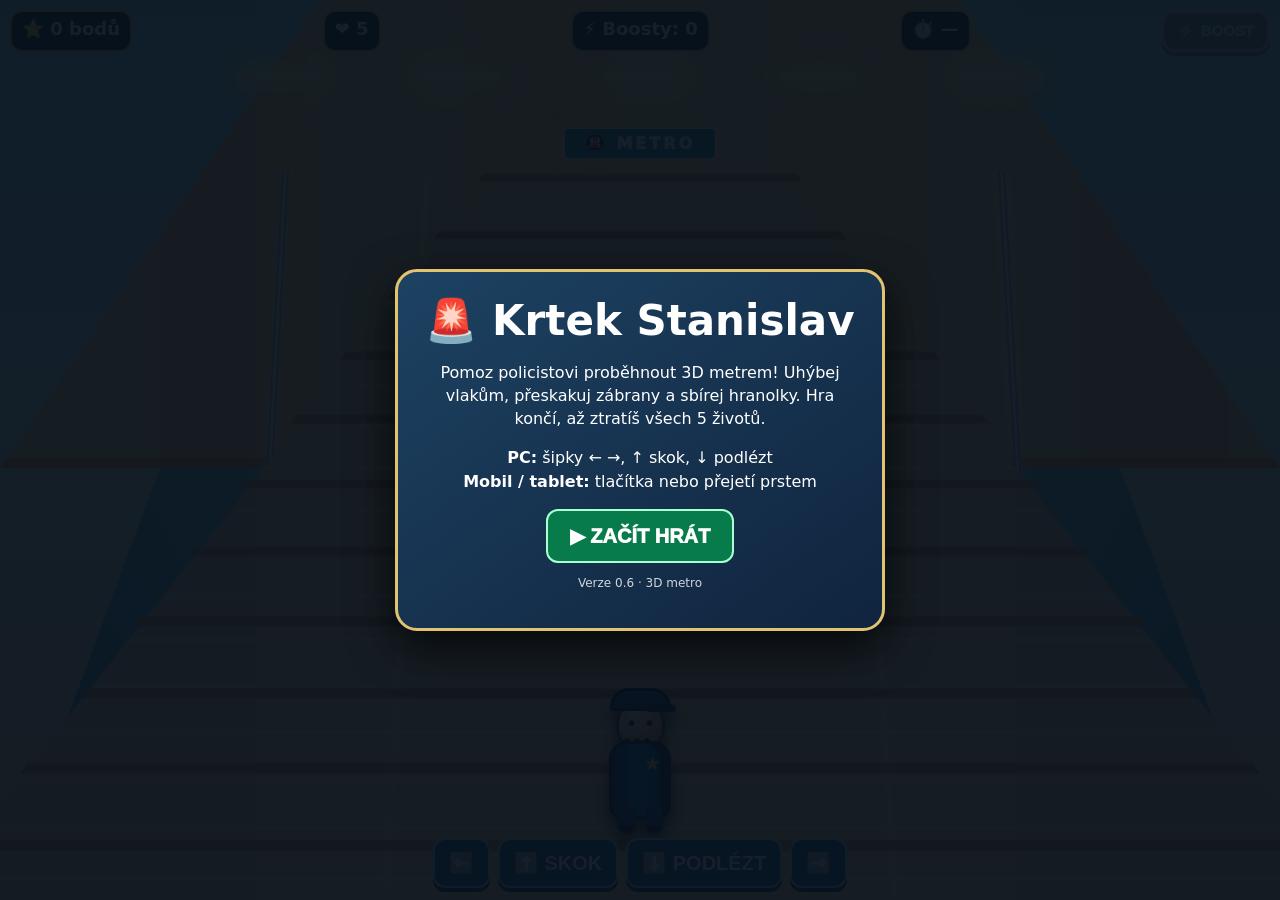
==== commit ecde334d: "Make Krtek Stanislav clearly visible (v0.6)" ====
--- a/skupina-1-krtek-stanislav/index.html
+++ b/skupina-1-krtek-stanislav/index.html
@@ -44,7 +44,7 @@
 .train-wheel.one{left:15%}.train-wheel.two{right:15%}
 
 
-#mole{position:absolute;z-index:4;top:37%;left:50%;width:clamp(76px,17vw,118px);height:clamp(92px,20vw,138px);transform:translateX(-50%);filter:drop-shadow(0 12px 7px #14202c99);animation:moleBob 1.15s ease-in-out infinite}
+#mole{display:block;visibility:visible;opacity:1;position:absolute;z-index:9;top:39%;left:50%;width:clamp(100px,22vw,150px);height:clamp(120px,26vw,175px);transform:translateX(-50%);filter:drop-shadow(0 12px 7px #14202c99);animation:moleBob 1.15s ease-in-out infinite;pointer-events:none}
 .mole-body{position:absolute;left:10%;right:10%;bottom:0;height:68%;border-radius:48% 48% 38% 38%;background:radial-gradient(ellipse at 35% 22%,#9a6548 0,#70432f 48%,#39251f 100%);border:3px solid #39251f;box-shadow:inset -10px -5px 0 #2e1c19,inset 7px 4px 9px #c18a62}
 .mole-head{position:absolute;left:13%;top:0;width:74%;height:65%;border-radius:48% 48% 44% 44%;background:radial-gradient(ellipse at 34% 25%,#b17a57,#805039 60%,#4b3026);border:3px solid #39251f;box-shadow:inset -7px -4px 0 #4a2c24}
 .mole-ear{position:absolute;top:7%;width:27%;height:28%;border-radius:50%;background:radial-gradient(circle at 35% 30%,#d49a78,#70432f 70%);border:3px solid #39251f}
@@ -83,13 +83,13 @@
 <div id="mole" aria-label="Krtek Stanislav"><div class="mole-label">STANISLAV</div><div class="mole-body"></div><div class="mole-head"><i class="mole-ear left"></i><i class="mole-ear right"></i><i class="mole-eye left"></i><i class="mole-eye right"></i><i class="mole-snout"></i><i class="mole-moustache"></i></div></div>
 <div id="player"><div class="cap"></div><div class="head">• •</div><div class="officer"></div><div class="legs"><i></i><i></i></div></div>
 <div class="controls"><button id="left">⬅️</button><button id="jump">⬆️ SKOK</button><button id="slide">⬇️ PODLÉZT</button><button id="right">➡️</button></div>
-<div id="overlay"><div class="panel"><h1>🚨 Krtek Stanislav</h1><p>Pomoz policistovi proběhnout 3D metrem! Uhýbej vlakům, přeskakuj zábrany a sbírej hranolky. Hra končí, až ztratíš všech 5 životů.</p><p><b>PC:</b> šipky ← →, ↑ skok, ↓ podlézt<br><b>Mobil / tablet:</b> tlačítka nebo přejetí prstem</p><button class="mainbtn" id="start">▶ ZAČÍT HRÁT</button><p class="small">Verze 0.5 · 3D metro</p></div></div>
+<div id="overlay"><div class="panel"><h1>🚨 Krtek Stanislav</h1><p>Pomoz policistovi proběhnout 3D metrem! Uhýbej vlakům, přeskakuj zábrany a sbírej hranolky. Hra končí, až ztratíš všech 5 životů.</p><p><b>PC:</b> šipky ← →, ↑ skok, ↓ podlézt<br><b>Mobil / tablet:</b> tlačítka nebo přejetí prstem</p><button class="mainbtn" id="start">▶ ZAČÍT HRÁT</button><p class="small">Verze 0.6 · 3D metro</p></div></div>
 </main>
 <script>
 (()=>{const $=id=>document.getElementById(id),game=$('game'),player=$('player');let lane=1,score=0,lives=5,boosts=0,boostLeft=0,running=false,objects=[],last=0,spawn=0,raf=0,clock=0;const centers=['16.666%','50%','83.333%'];function hud(){$('score').textContent=score;$('lives').textContent=lives;$('boosts').textContent=boosts;$('boostButton').disabled=!running||boosts<1;$('boostTime').textContent=boostLeft>0?boostLeft.toFixed(1)+' s':'—'}function place(){player.style.left=centers[lane]}function move(d){if(!running)return;lane=Math.max(0,Math.min(2,lane+d));place()}function pose(a){if(!running)return;player.classList.remove('jump','slide');void player.offsetWidth;player.classList.add(a);setTimeout(()=>player.classList.remove(a),650)}function spawnObj(){const l=Math.floor(Math.random()*3),r=Math.random(),kind=r<.25?'food':r<.67?'train':'barrier';const el=document.createElement('div');el.className='object '+kind;if(kind==='train'){el.innerHTML='<div class="train3d"><div class="train-roof"></div><div class="train-face"><div class="train-windshield"><i></i><i></i></div><div class="train-nose"></div><i class="train-light left"></i><i class="train-light right"></i></div><div class="train-bumper"></div><div class="train-wheel one"></div><div class="train-wheel two"></div></div>'}else{el.textContent=kind==='food'?'🍟':'🚧'}el.style.left=centers[l];game.appendChild(el);objects.push({el,l,kind,y:-100,checked:false})}
 function tick(now){if(!running)return;const dt=Math.min((now-last)/1000,.05);last=now;spawn+=dt;if(spawn>(boostLeft>0?.78:1.05)){spawn=0;spawnObj()}const speed=(boostLeft>0?1.1:1)*300;for(let i=objects.length-1;i>=0;i--){const o=objects[i];o.y+=speed*dt;o.el.style.top=o.y+'px';if(o.kind==='train')o.el.style.setProperty('--depth',(0.55+0.75*Math.max(0,Math.min(1,(o.y+100)/(game.clientHeight*.8)))).toFixed(2));const hit=o.y>game.clientHeight*.68&&o.y<game.clientHeight*.83&&o.l===lane&&!o.checked;if(hit){o.checked=true;if(o.kind==='food'){score+=10;const before=Math.floor((score-10)/500),after=Math.floor(score/500);boosts+=after-before;hud()}else if(o.kind==='train'){lives--;hud();if(lives<=0){finish();return}}else if(!player.classList.contains('jump')&&!player.classList.contains('slide')){lives--;hud();if(lives<=0){finish();return}}}if(o.y>game.clientHeight+100){o.el.remove();objects.splice(i,1)}}if(boostLeft>0){boostLeft=Math.max(0,boostLeft-dt);hud()}raf=requestAnimationFrame(tick)}
 function start(){cancelAnimationFrame(raf);objects.forEach(o=>o.el.remove());objects=[];lane=1;score=0;lives=5;boosts=0;boostLeft=0;spawn=0;running=true;place();hud();$('overlay').style.display='none';last=performance.now();raf=requestAnimationFrame(tick)}
-function finish(){running=false;cancelAnimationFrame(raf);$('overlay').style.display='flex';$('overlay').innerHTML='<div class="panel"><h1>🚨 Konec hry!</h1><p>Policistovi došly životy. Dobrá práce!</p><p>Nasbírané body: <b>'+score+'</b><br>Zbývající hranolky proměnily se v parádní skóre!</p><button class="mainbtn" id="again">↻ HRÁT ZNOVU</button><p class="small">Krtek Stanislav · Verze 0.5</p></div>';$('again').onclick=start;hud()}
+function finish(){running=false;cancelAnimationFrame(raf);$('overlay').style.display='flex';$('overlay').innerHTML='<div class="panel"><h1>🚨 Konec hry!</h1><p>Policistovi došly životy. Dobrá práce!</p><p>Nasbírané body: <b>'+score+'</b><br>Zbývající hranolky proměnily se v parádní skóre!</p><button class="mainbtn" id="again">↻ HRÁT ZNOVU</button><p class="small">Krtek Stanislav · Verze 0.6</p></div>';$('again').onclick=start;hud()}
 function useBoost(){if(!running||boosts<1||boostLeft>0)return;boosts--;boostLeft=20;hud()}
 $('start').onclick=start;$('left').onclick=()=>move(-1);$('right').onclick=()=>move(1);$('jump').onclick=()=>pose('jump');$('slide').onclick=()=>pose('slide');$('boostButton').onclick=useBoost;document.addEventListener('keydown',e=>{if(e.key==='ArrowLeft')move(-1);if(e.key==='ArrowRight')move(1);if(e.key==='ArrowUp'||e.key===' ')pose('jump');if(e.key==='ArrowDown')pose('slide');if(e.key.toLowerCase()==='b')useBoost()});let sx=0,sy=0;game.addEventListener('touchstart',e=>{sx=e.changedTouches[0].clientX;sy=e.changedTouches[0].clientY},{passive:true});game.addEventListener('touchend',e=>{const dx=e.changedTouches[0].clientX-sx,dy=e.changedTouches[0].clientY-sy;if(Math.abs(dx)>35&&Math.abs(dx)>Math.abs(dy))move(dx>0?1:-1);else if(Math.abs(dy)>35)pose(dy<0?'jump':'slide')},{passive:true});place();hud()})();
 </script>
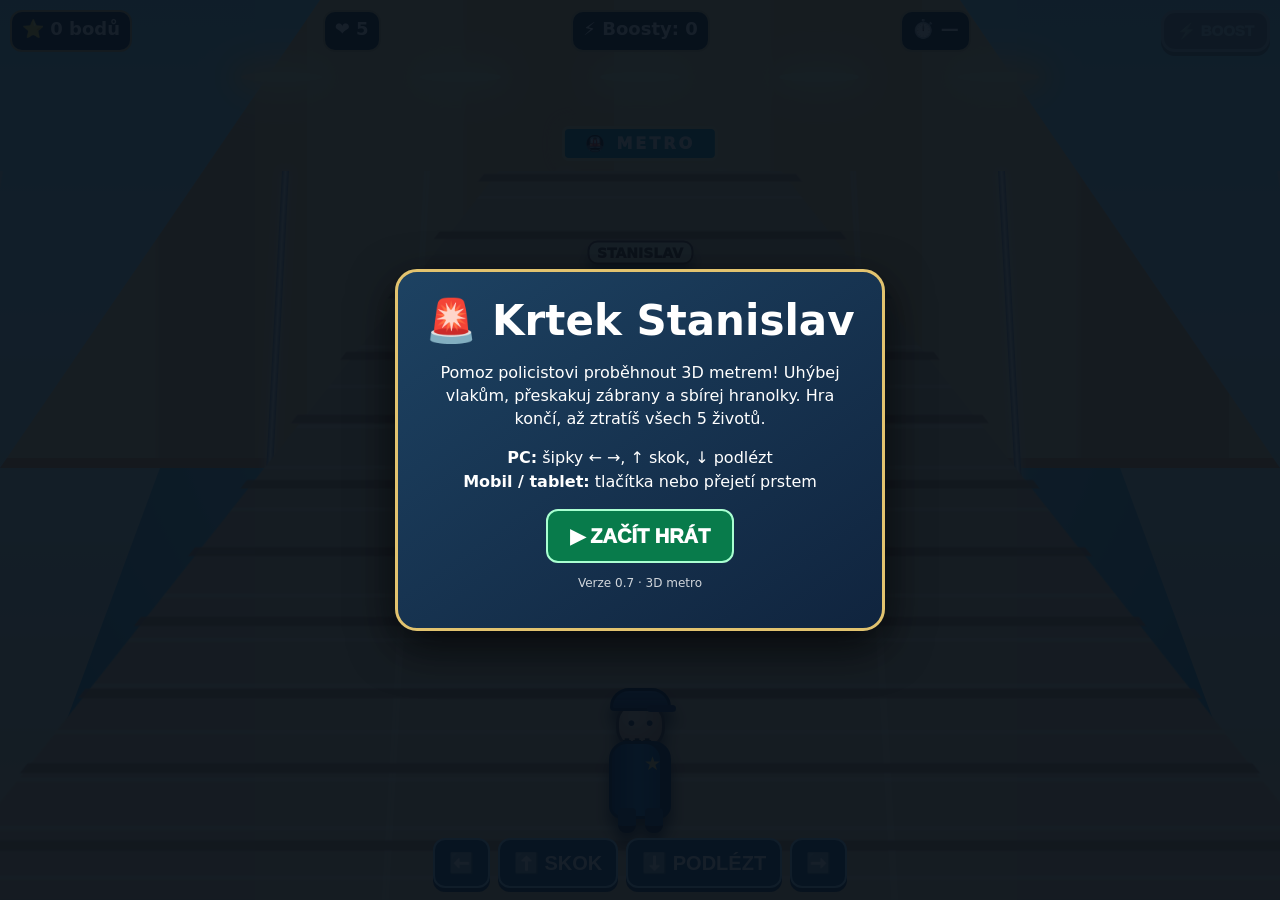
==== commit cae74542: "Fix Krtek Stanislav visibility and placement (v0.7)" ====
--- a/skupina-1-krtek-stanislav/index.html
+++ b/skupina-1-krtek-stanislav/index.html
@@ -73,6 +73,12 @@
 .jump{animation:jump .65s ease}.slide{transform:translateX(-50%) scale(.75,.55)!important;transform-origin:bottom}
 @keyframes jump{50%{bottom:30%}}
 @media(max-height:620px){#player{bottom:7%;transform:translateX(-50%) scale(.8);transform-origin:bottom}.controls{bottom:5px}.controls button{padding:7px 10px}.hud{top:5px}}
+
+/* Viditelny Stanislav – umisteny pred metrem */
+#mole{display:block!important;visibility:visible!important;opacity:1!important;position:absolute!important;z-index:11!important;top:46%!important;left:50%!important;width:clamp(145px,30vw,205px)!important;height:clamp(170px,35vw,235px)!important;transform:translate(-50%,-50%)!important;animation:moleBob 1.15s ease-in-out infinite;pointer-events:none}
+.mole-body{background:radial-gradient(ellipse at 35% 22%,#b98764 0,#805039 50%,#39251f 100%)!important}
+.mole-head{background:radial-gradient(ellipse at 34% 25%,#c18a67,#805039 60%,#4b3026)!important}
+
 </style>
 </head>
 <body>
@@ -83,13 +89,13 @@
 <div id="mole" aria-label="Krtek Stanislav"><div class="mole-label">STANISLAV</div><div class="mole-body"></div><div class="mole-head"><i class="mole-ear left"></i><i class="mole-ear right"></i><i class="mole-eye left"></i><i class="mole-eye right"></i><i class="mole-snout"></i><i class="mole-moustache"></i></div></div>
 <div id="player"><div class="cap"></div><div class="head">• •</div><div class="officer"></div><div class="legs"><i></i><i></i></div></div>
 <div class="controls"><button id="left">⬅️</button><button id="jump">⬆️ SKOK</button><button id="slide">⬇️ PODLÉZT</button><button id="right">➡️</button></div>
-<div id="overlay"><div class="panel"><h1>🚨 Krtek Stanislav</h1><p>Pomoz policistovi proběhnout 3D metrem! Uhýbej vlakům, přeskakuj zábrany a sbírej hranolky. Hra končí, až ztratíš všech 5 životů.</p><p><b>PC:</b> šipky ← →, ↑ skok, ↓ podlézt<br><b>Mobil / tablet:</b> tlačítka nebo přejetí prstem</p><button class="mainbtn" id="start">▶ ZAČÍT HRÁT</button><p class="small">Verze 0.6 · 3D metro</p></div></div>
+<div id="overlay"><div class="panel"><h1>🚨 Krtek Stanislav</h1><p>Pomoz policistovi proběhnout 3D metrem! Uhýbej vlakům, přeskakuj zábrany a sbírej hranolky. Hra končí, až ztratíš všech 5 životů.</p><p><b>PC:</b> šipky ← →, ↑ skok, ↓ podlézt<br><b>Mobil / tablet:</b> tlačítka nebo přejetí prstem</p><button class="mainbtn" id="start">▶ ZAČÍT HRÁT</button><p class="small">Verze 0.7 · 3D metro</p></div></div>
 </main>
 <script>
 (()=>{const $=id=>document.getElementById(id),game=$('game'),player=$('player');let lane=1,score=0,lives=5,boosts=0,boostLeft=0,running=false,objects=[],last=0,spawn=0,raf=0,clock=0;const centers=['16.666%','50%','83.333%'];function hud(){$('score').textContent=score;$('lives').textContent=lives;$('boosts').textContent=boosts;$('boostButton').disabled=!running||boosts<1;$('boostTime').textContent=boostLeft>0?boostLeft.toFixed(1)+' s':'—'}function place(){player.style.left=centers[lane]}function move(d){if(!running)return;lane=Math.max(0,Math.min(2,lane+d));place()}function pose(a){if(!running)return;player.classList.remove('jump','slide');void player.offsetWidth;player.classList.add(a);setTimeout(()=>player.classList.remove(a),650)}function spawnObj(){const l=Math.floor(Math.random()*3),r=Math.random(),kind=r<.25?'food':r<.67?'train':'barrier';const el=document.createElement('div');el.className='object '+kind;if(kind==='train'){el.innerHTML='<div class="train3d"><div class="train-roof"></div><div class="train-face"><div class="train-windshield"><i></i><i></i></div><div class="train-nose"></div><i class="train-light left"></i><i class="train-light right"></i></div><div class="train-bumper"></div><div class="train-wheel one"></div><div class="train-wheel two"></div></div>'}else{el.textContent=kind==='food'?'🍟':'🚧'}el.style.left=centers[l];game.appendChild(el);objects.push({el,l,kind,y:-100,checked:false})}
 function tick(now){if(!running)return;const dt=Math.min((now-last)/1000,.05);last=now;spawn+=dt;if(spawn>(boostLeft>0?.78:1.05)){spawn=0;spawnObj()}const speed=(boostLeft>0?1.1:1)*300;for(let i=objects.length-1;i>=0;i--){const o=objects[i];o.y+=speed*dt;o.el.style.top=o.y+'px';if(o.kind==='train')o.el.style.setProperty('--depth',(0.55+0.75*Math.max(0,Math.min(1,(o.y+100)/(game.clientHeight*.8)))).toFixed(2));const hit=o.y>game.clientHeight*.68&&o.y<game.clientHeight*.83&&o.l===lane&&!o.checked;if(hit){o.checked=true;if(o.kind==='food'){score+=10;const before=Math.floor((score-10)/500),after=Math.floor(score/500);boosts+=after-before;hud()}else if(o.kind==='train'){lives--;hud();if(lives<=0){finish();return}}else if(!player.classList.contains('jump')&&!player.classList.contains('slide')){lives--;hud();if(lives<=0){finish();return}}}if(o.y>game.clientHeight+100){o.el.remove();objects.splice(i,1)}}if(boostLeft>0){boostLeft=Math.max(0,boostLeft-dt);hud()}raf=requestAnimationFrame(tick)}
 function start(){cancelAnimationFrame(raf);objects.forEach(o=>o.el.remove());objects=[];lane=1;score=0;lives=5;boosts=0;boostLeft=0;spawn=0;running=true;place();hud();$('overlay').style.display='none';last=performance.now();raf=requestAnimationFrame(tick)}
-function finish(){running=false;cancelAnimationFrame(raf);$('overlay').style.display='flex';$('overlay').innerHTML='<div class="panel"><h1>🚨 Konec hry!</h1><p>Policistovi došly životy. Dobrá práce!</p><p>Nasbírané body: <b>'+score+'</b><br>Zbývající hranolky proměnily se v parádní skóre!</p><button class="mainbtn" id="again">↻ HRÁT ZNOVU</button><p class="small">Krtek Stanislav · Verze 0.6</p></div>';$('again').onclick=start;hud()}
+function finish(){running=false;cancelAnimationFrame(raf);$('overlay').style.display='flex';$('overlay').innerHTML='<div class="panel"><h1>🚨 Konec hry!</h1><p>Policistovi došly životy. Dobrá práce!</p><p>Nasbírané body: <b>'+score+'</b><br>Zbývající hranolky proměnily se v parádní skóre!</p><button class="mainbtn" id="again">↻ HRÁT ZNOVU</button><p class="small">Krtek Stanislav · Verze 0.7</p></div>';$('again').onclick=start;hud()}
 function useBoost(){if(!running||boosts<1||boostLeft>0)return;boosts--;boostLeft=20;hud()}
 $('start').onclick=start;$('left').onclick=()=>move(-1);$('right').onclick=()=>move(1);$('jump').onclick=()=>pose('jump');$('slide').onclick=()=>pose('slide');$('boostButton').onclick=useBoost;document.addEventListener('keydown',e=>{if(e.key==='ArrowLeft')move(-1);if(e.key==='ArrowRight')move(1);if(e.key==='ArrowUp'||e.key===' ')pose('jump');if(e.key==='ArrowDown')pose('slide');if(e.key.toLowerCase()==='b')useBoost()});let sx=0,sy=0;game.addEventListener('touchstart',e=>{sx=e.changedTouches[0].clientX;sy=e.changedTouches[0].clientY},{passive:true});game.addEventListener('touchend',e=>{const dx=e.changedTouches[0].clientX-sx,dy=e.changedTouches[0].clientY-sy;if(Math.abs(dx)>35&&Math.abs(dx)>Math.abs(dy))move(dx>0?1:-1);else if(Math.abs(dy)>35)pose(dy<0?'jump':'slide')},{passive:true});place();hud()})();
 </script>
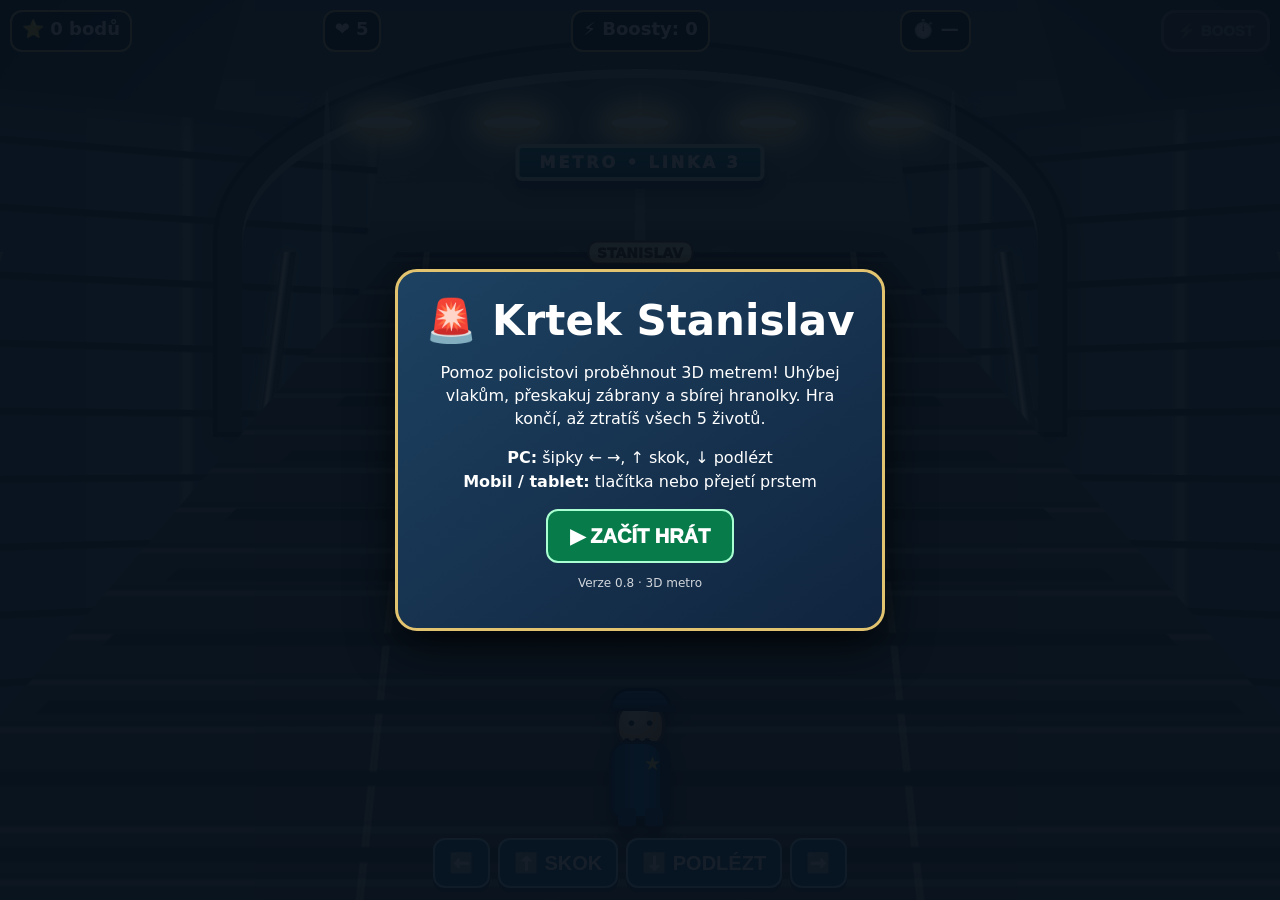
==== commit eff0e577: "Upgrade metro environment to 3D CSS scene (v0.8)" ====
--- a/skupina-1-krtek-stanislav/index.html
+++ b/skupina-1-krtek-stanislav/index.html
@@ -79,23 +79,42 @@
 .mole-body{background:radial-gradient(ellipse at 35% 22%,#b98764 0,#805039 50%,#39251f 100%)!important}
 .mole-head{background:radial-gradient(ellipse at 34% 25%,#c18a67,#805039 60%,#4b3026)!important}
 
+
+/* Prostorove 3D metro */
+#game{perspective:1000px;background:linear-gradient(#172d43 0%,#234b61 42%,#17222e 100%)}
+.tunnel{inset:0;background:radial-gradient(ellipse at 50% 42%,#6f9eaa 0%,#31576b 43%,#142b3c 78%,#081522 100%);clip-path:none}
+.ceiling{inset:-8% 8% 43%;background:linear-gradient(180deg,#263d50 0%,#526d7b 48%,#1c3446 100%);clip-path:polygon(15% 0,85% 0,100% 100%,0 100%);border:0;border-bottom:12px solid #172b3a;box-shadow:inset 0 -25px 30px #07152299,0 15px 25px #07152299}
+.metro-side{position:absolute;z-index:1;top:14%;bottom:0;width:34%;background:repeating-linear-gradient(0deg,transparent 0 54px,#182f40 55px 61px),repeating-linear-gradient(90deg,#456779 0 18%,#71909a 19% 20%,#36576b 21% 39%);border-top:10px solid #263f50;box-shadow:inset 0 0 35px #07152299}
+.metro-side.left{left:-4%;clip-path:polygon(0 0,100% 0,74% 100%,0 100%);transform:rotateY(18deg);transform-origin:right center}
+.metro-side.right{right:-4%;clip-path:polygon(0 0,100% 0,100% 100%,26% 100%);transform:rotateY(-18deg);transform-origin:left center}
+.metro-arch{position:absolute;z-index:2;left:17%;right:17%;top:5%;height:43%;border:clamp(12px,2vw,24px) solid #263e50;border-bottom:0;border-radius:50% 50% 0 0;box-shadow:inset 0 9px 0 #78939a,0 0 0 5px #102536,0 12px 24px #07152288;pointer-events:none}
+.metro-rib{position:absolute;z-index:2;top:10%;bottom:0;width:13px;border-radius:50%;border:7px solid #9bb0b3;border-bottom:0;opacity:.5;pointer-events:none}
+.rib-a{left:25%}.rib-b{left:50%;transform:translateX(-50%)}.rib-c{right:25%}
+.lamps{z-index:3;top:13%;left:25%;right:25%;height:10%;filter:drop-shadow(0 0 15px #fff2a0)}
+.lamps i{height:12px;background:linear-gradient(#fff,#fff4b0);box-shadow:0 0 22px 11px #fff0a0}
+.sign{z-index:5;top:16%;background:linear-gradient(180deg,#167f91,#07556a);border:4px solid #b6d3cc;box-shadow:0 8px 0 #173b4c,0 12px 18px #07152299;color:#fff}
+.world{z-index:4;inset:28% 0 0;transform:rotateX(24deg);transform-origin:50% 0}
+.floor{background:repeating-linear-gradient(0deg,#3d4b52 0 28px,#69777b 29px 33px,#303d45 34px 38px);clip-path:polygon(31% 0,69% 0,100% 100%,0 100%);box-shadow:inset 0 0 40px #071522}
+.rail{width:10px;background:linear-gradient(90deg,#35424a,#f0f1df 40%,#8c9ba0 65%,#263943);box-shadow:0 0 12px #d7f3ff88,4px 0 0 #1c2b35}
+.sleepers{background:repeating-linear-gradient(0deg,transparent 0 27px,#252f36 28px 38px,transparent 39px 56px);opacity:1}
+
 </style>
 </head>
 <body>
 <main id="game">
-<div class="tunnel"></div><div class="ceiling"></div><div class="lamps"><i></i><i></i><i></i><i></i><i></i></div><div class="sign">🚇 METRO</div>
+<div class="tunnel"></div><div class="ceiling"></div><div class="metro-side left"></div><div class="metro-side right"></div><div class="metro-arch"></div><div class="metro-rib rib-a"></div><div class="metro-rib rib-b"></div><div class="metro-rib rib-c"></div><div class="lamps"><i></i><i></i><i></i><i></i><i></i></div><div class="sign">METRO • LINKA 3</div>
 <div class="world"><div class="floor"></div><div class="lane"></div><div class="lane"></div><div class="lane"></div><div class="sleepers"></div><div class="rail r1"></div><div class="rail r2"></div><div class="rail r3"></div><div class="rail r4"></div></div>
 <div class="hud"><div class="pill">⭐ <span id="score">0</span> bodů</div><div class="pill">❤️ <span id="lives">5</span></div><div class="pill">⚡ Boosty: <span id="boosts">0</span></div><div class="pill">⏱️ <span id="boostTime">—</span></div><button id="boostButton" disabled>⚡ BOOST</button></div>
 <div id="mole" aria-label="Krtek Stanislav"><div class="mole-label">STANISLAV</div><div class="mole-body"></div><div class="mole-head"><i class="mole-ear left"></i><i class="mole-ear right"></i><i class="mole-eye left"></i><i class="mole-eye right"></i><i class="mole-snout"></i><i class="mole-moustache"></i></div></div>
 <div id="player"><div class="cap"></div><div class="head">• •</div><div class="officer"></div><div class="legs"><i></i><i></i></div></div>
 <div class="controls"><button id="left">⬅️</button><button id="jump">⬆️ SKOK</button><button id="slide">⬇️ PODLÉZT</button><button id="right">➡️</button></div>
-<div id="overlay"><div class="panel"><h1>🚨 Krtek Stanislav</h1><p>Pomoz policistovi proběhnout 3D metrem! Uhýbej vlakům, přeskakuj zábrany a sbírej hranolky. Hra končí, až ztratíš všech 5 životů.</p><p><b>PC:</b> šipky ← →, ↑ skok, ↓ podlézt<br><b>Mobil / tablet:</b> tlačítka nebo přejetí prstem</p><button class="mainbtn" id="start">▶ ZAČÍT HRÁT</button><p class="small">Verze 0.7 · 3D metro</p></div></div>
+<div id="overlay"><div class="panel"><h1>🚨 Krtek Stanislav</h1><p>Pomoz policistovi proběhnout 3D metrem! Uhýbej vlakům, přeskakuj zábrany a sbírej hranolky. Hra končí, až ztratíš všech 5 životů.</p><p><b>PC:</b> šipky ← →, ↑ skok, ↓ podlézt<br><b>Mobil / tablet:</b> tlačítka nebo přejetí prstem</p><button class="mainbtn" id="start">▶ ZAČÍT HRÁT</button><p class="small">Verze 0.8 · 3D metro</p></div></div>
 </main>
 <script>
 (()=>{const $=id=>document.getElementById(id),game=$('game'),player=$('player');let lane=1,score=0,lives=5,boosts=0,boostLeft=0,running=false,objects=[],last=0,spawn=0,raf=0,clock=0;const centers=['16.666%','50%','83.333%'];function hud(){$('score').textContent=score;$('lives').textContent=lives;$('boosts').textContent=boosts;$('boostButton').disabled=!running||boosts<1;$('boostTime').textContent=boostLeft>0?boostLeft.toFixed(1)+' s':'—'}function place(){player.style.left=centers[lane]}function move(d){if(!running)return;lane=Math.max(0,Math.min(2,lane+d));place()}function pose(a){if(!running)return;player.classList.remove('jump','slide');void player.offsetWidth;player.classList.add(a);setTimeout(()=>player.classList.remove(a),650)}function spawnObj(){const l=Math.floor(Math.random()*3),r=Math.random(),kind=r<.25?'food':r<.67?'train':'barrier';const el=document.createElement('div');el.className='object '+kind;if(kind==='train'){el.innerHTML='<div class="train3d"><div class="train-roof"></div><div class="train-face"><div class="train-windshield"><i></i><i></i></div><div class="train-nose"></div><i class="train-light left"></i><i class="train-light right"></i></div><div class="train-bumper"></div><div class="train-wheel one"></div><div class="train-wheel two"></div></div>'}else{el.textContent=kind==='food'?'🍟':'🚧'}el.style.left=centers[l];game.appendChild(el);objects.push({el,l,kind,y:-100,checked:false})}
 function tick(now){if(!running)return;const dt=Math.min((now-last)/1000,.05);last=now;spawn+=dt;if(spawn>(boostLeft>0?.78:1.05)){spawn=0;spawnObj()}const speed=(boostLeft>0?1.1:1)*300;for(let i=objects.length-1;i>=0;i--){const o=objects[i];o.y+=speed*dt;o.el.style.top=o.y+'px';if(o.kind==='train')o.el.style.setProperty('--depth',(0.55+0.75*Math.max(0,Math.min(1,(o.y+100)/(game.clientHeight*.8)))).toFixed(2));const hit=o.y>game.clientHeight*.68&&o.y<game.clientHeight*.83&&o.l===lane&&!o.checked;if(hit){o.checked=true;if(o.kind==='food'){score+=10;const before=Math.floor((score-10)/500),after=Math.floor(score/500);boosts+=after-before;hud()}else if(o.kind==='train'){lives--;hud();if(lives<=0){finish();return}}else if(!player.classList.contains('jump')&&!player.classList.contains('slide')){lives--;hud();if(lives<=0){finish();return}}}if(o.y>game.clientHeight+100){o.el.remove();objects.splice(i,1)}}if(boostLeft>0){boostLeft=Math.max(0,boostLeft-dt);hud()}raf=requestAnimationFrame(tick)}
 function start(){cancelAnimationFrame(raf);objects.forEach(o=>o.el.remove());objects=[];lane=1;score=0;lives=5;boosts=0;boostLeft=0;spawn=0;running=true;place();hud();$('overlay').style.display='none';last=performance.now();raf=requestAnimationFrame(tick)}
-function finish(){running=false;cancelAnimationFrame(raf);$('overlay').style.display='flex';$('overlay').innerHTML='<div class="panel"><h1>🚨 Konec hry!</h1><p>Policistovi došly životy. Dobrá práce!</p><p>Nasbírané body: <b>'+score+'</b><br>Zbývající hranolky proměnily se v parádní skóre!</p><button class="mainbtn" id="again">↻ HRÁT ZNOVU</button><p class="small">Krtek Stanislav · Verze 0.7</p></div>';$('again').onclick=start;hud()}
+function finish(){running=false;cancelAnimationFrame(raf);$('overlay').style.display='flex';$('overlay').innerHTML='<div class="panel"><h1>🚨 Konec hry!</h1><p>Policistovi došly životy. Dobrá práce!</p><p>Nasbírané body: <b>'+score+'</b><br>Zbývající hranolky proměnily se v parádní skóre!</p><button class="mainbtn" id="again">↻ HRÁT ZNOVU</button><p class="small">Krtek Stanislav · Verze 0.8</p></div>';$('again').onclick=start;hud()}
 function useBoost(){if(!running||boosts<1||boostLeft>0)return;boosts--;boostLeft=20;hud()}
 $('start').onclick=start;$('left').onclick=()=>move(-1);$('right').onclick=()=>move(1);$('jump').onclick=()=>pose('jump');$('slide').onclick=()=>pose('slide');$('boostButton').onclick=useBoost;document.addEventListener('keydown',e=>{if(e.key==='ArrowLeft')move(-1);if(e.key==='ArrowRight')move(1);if(e.key==='ArrowUp'||e.key===' ')pose('jump');if(e.key==='ArrowDown')pose('slide');if(e.key.toLowerCase()==='b')useBoost()});let sx=0,sy=0;game.addEventListener('touchstart',e=>{sx=e.changedTouches[0].clientX;sy=e.changedTouches[0].clientY},{passive:true});game.addEventListener('touchend',e=>{const dx=e.changedTouches[0].clientX-sx,dy=e.changedTouches[0].clientY-sy;if(Math.abs(dx)>35&&Math.abs(dx)>Math.abs(dy))move(dx>0?1:-1);else if(Math.abs(dy)>35)pose(dy<0?'jump':'slide')},{passive:true});place();hud()})();
 </script>
